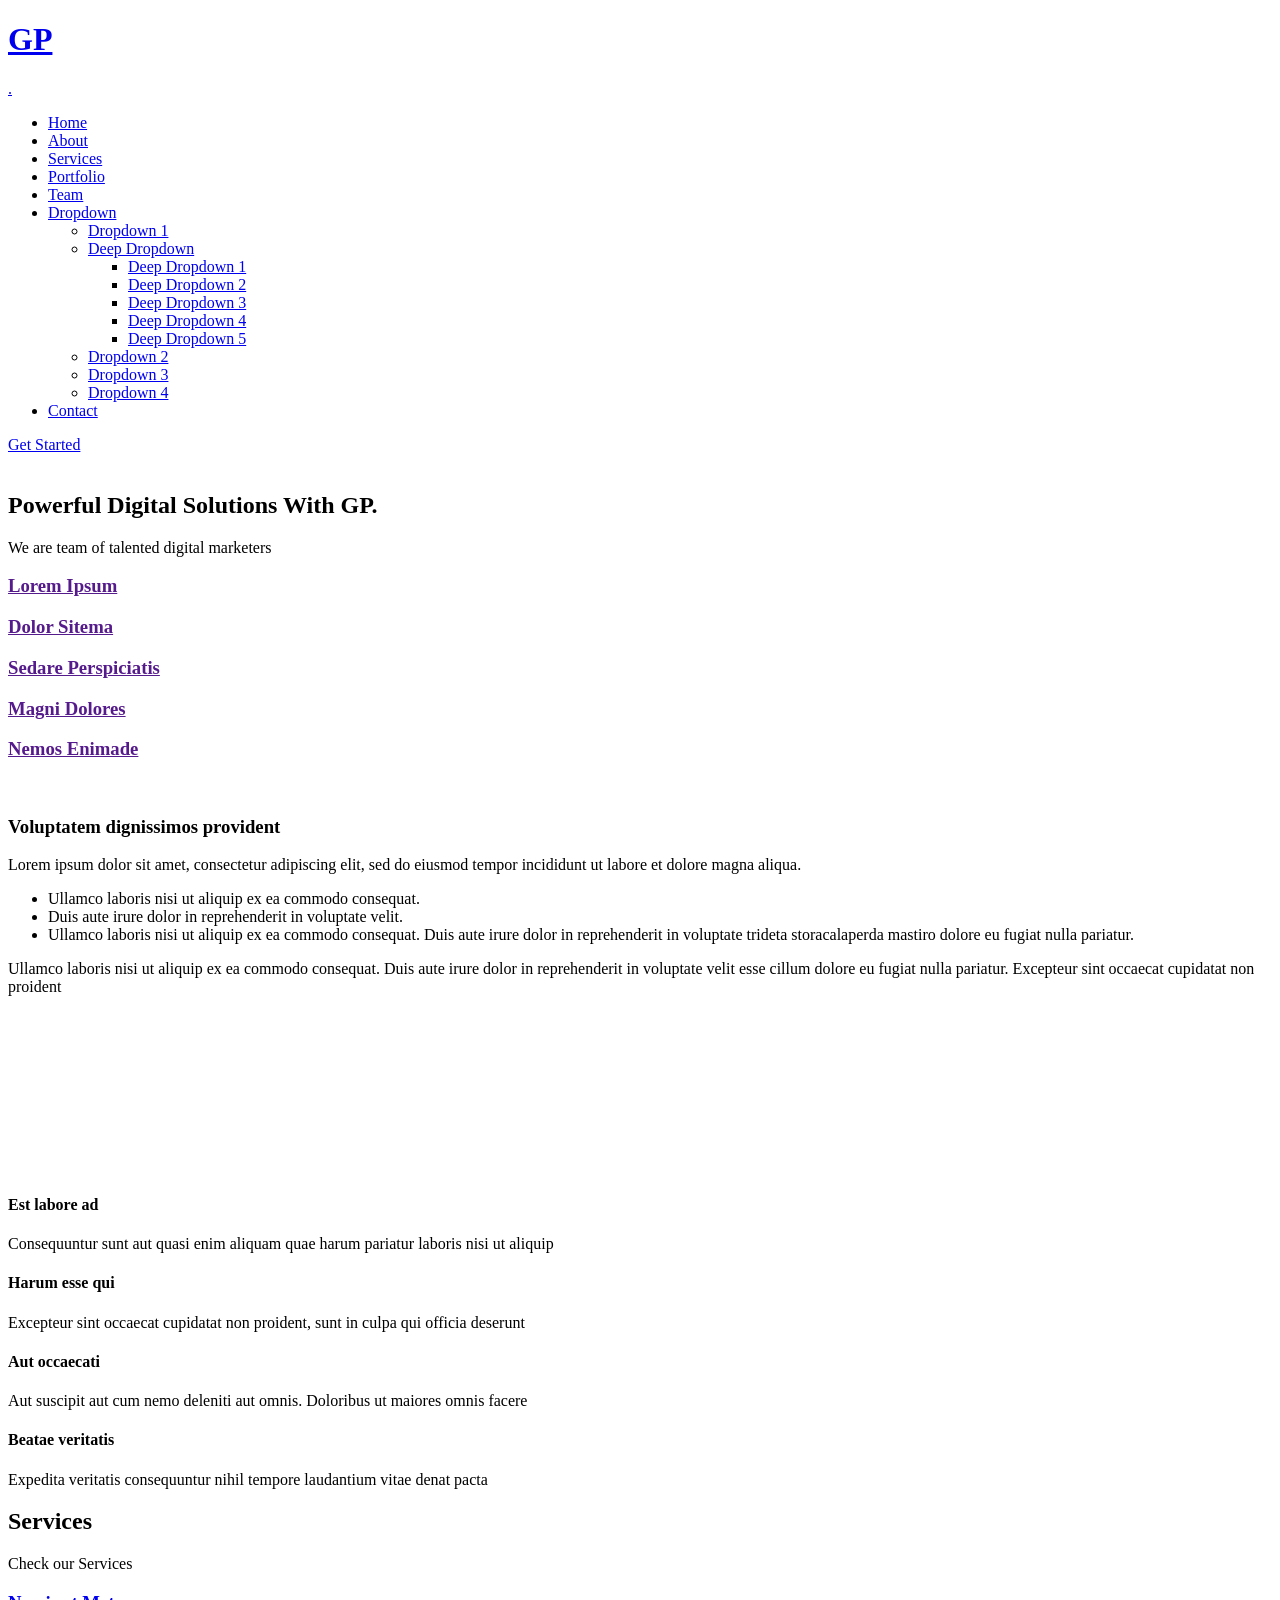
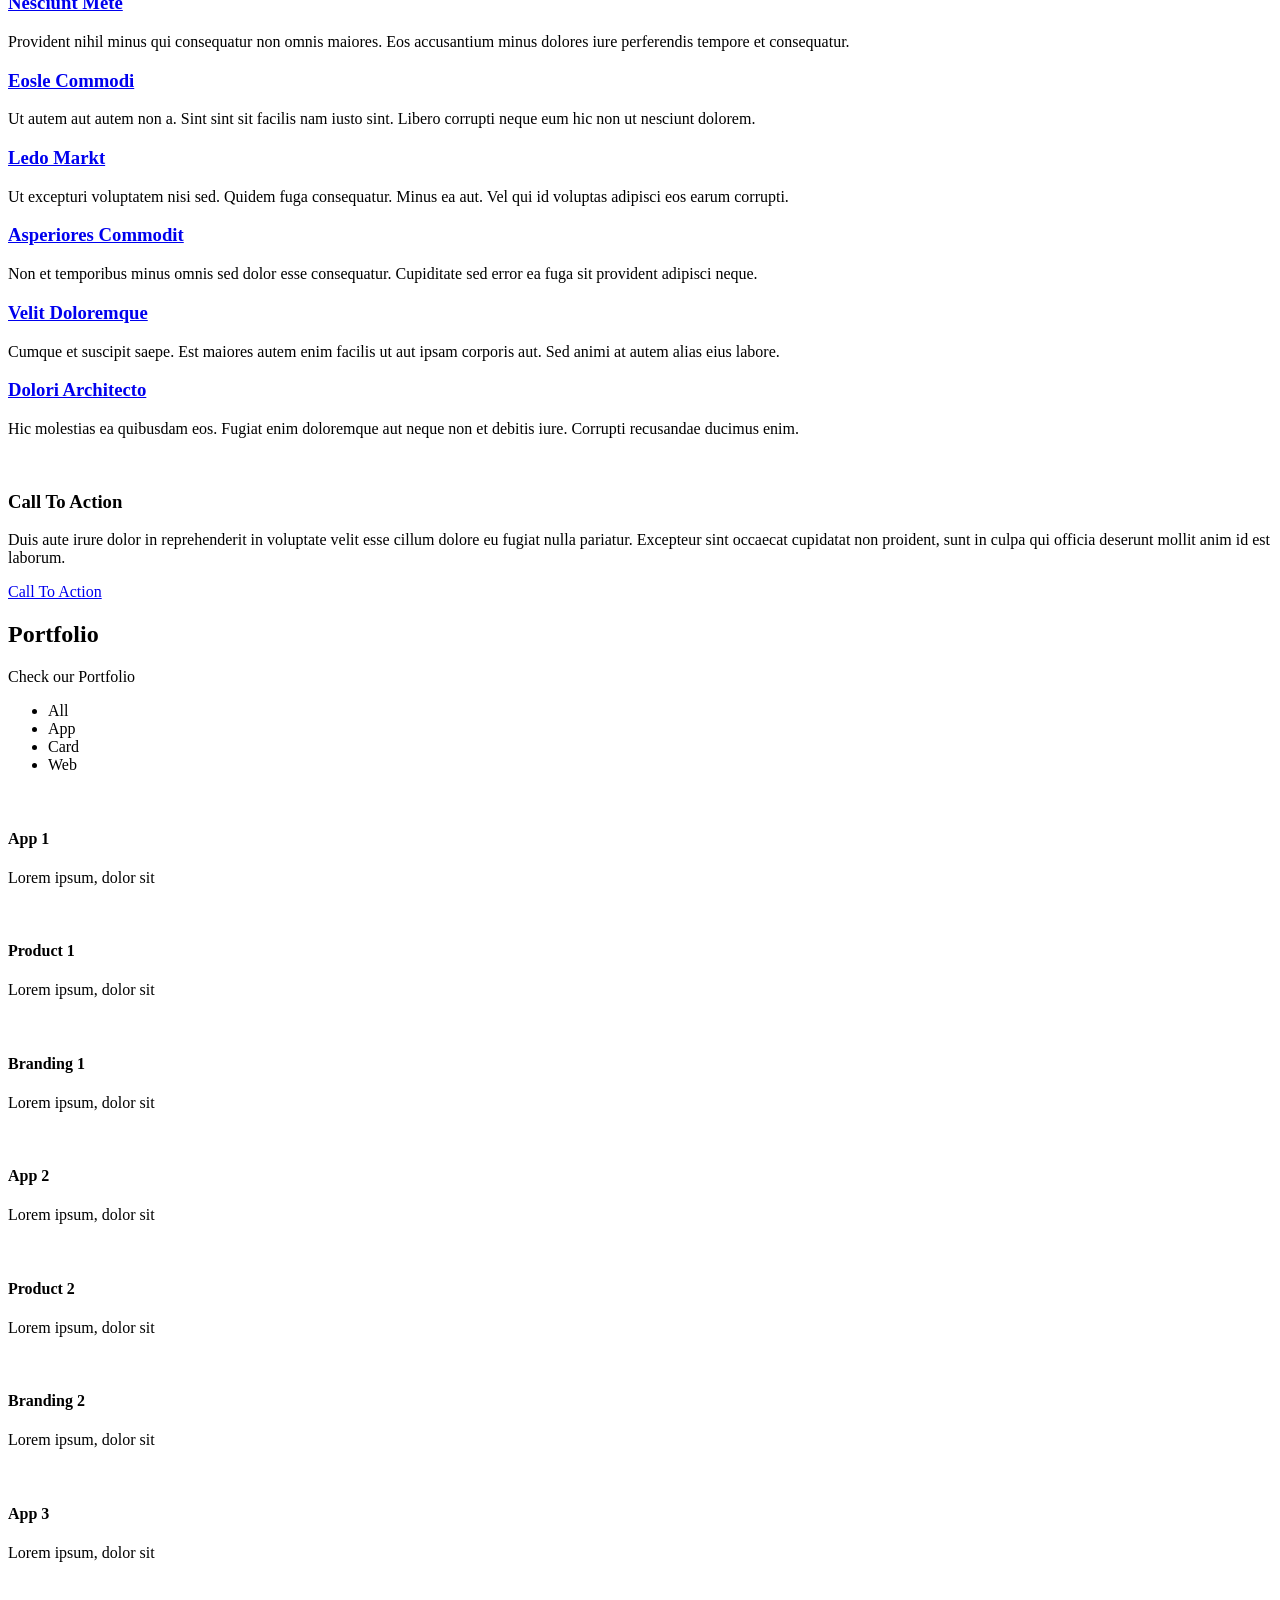
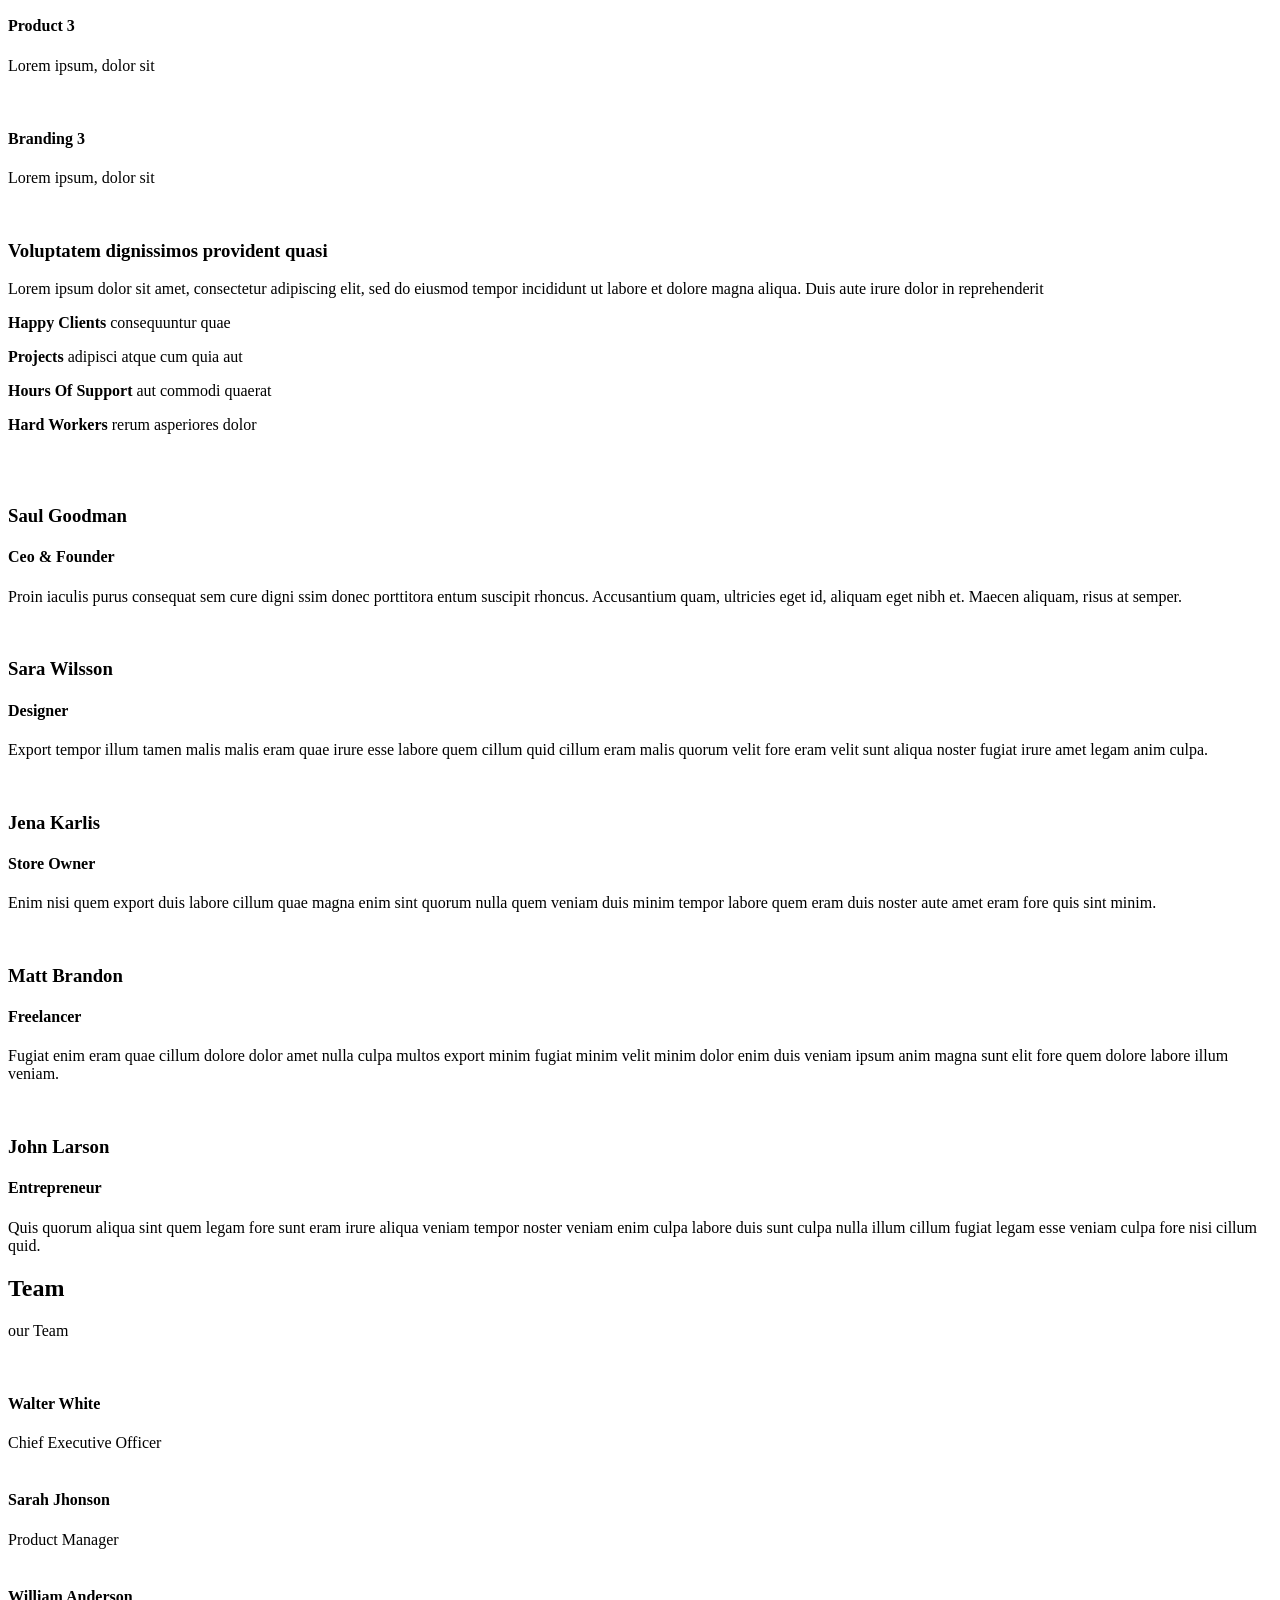
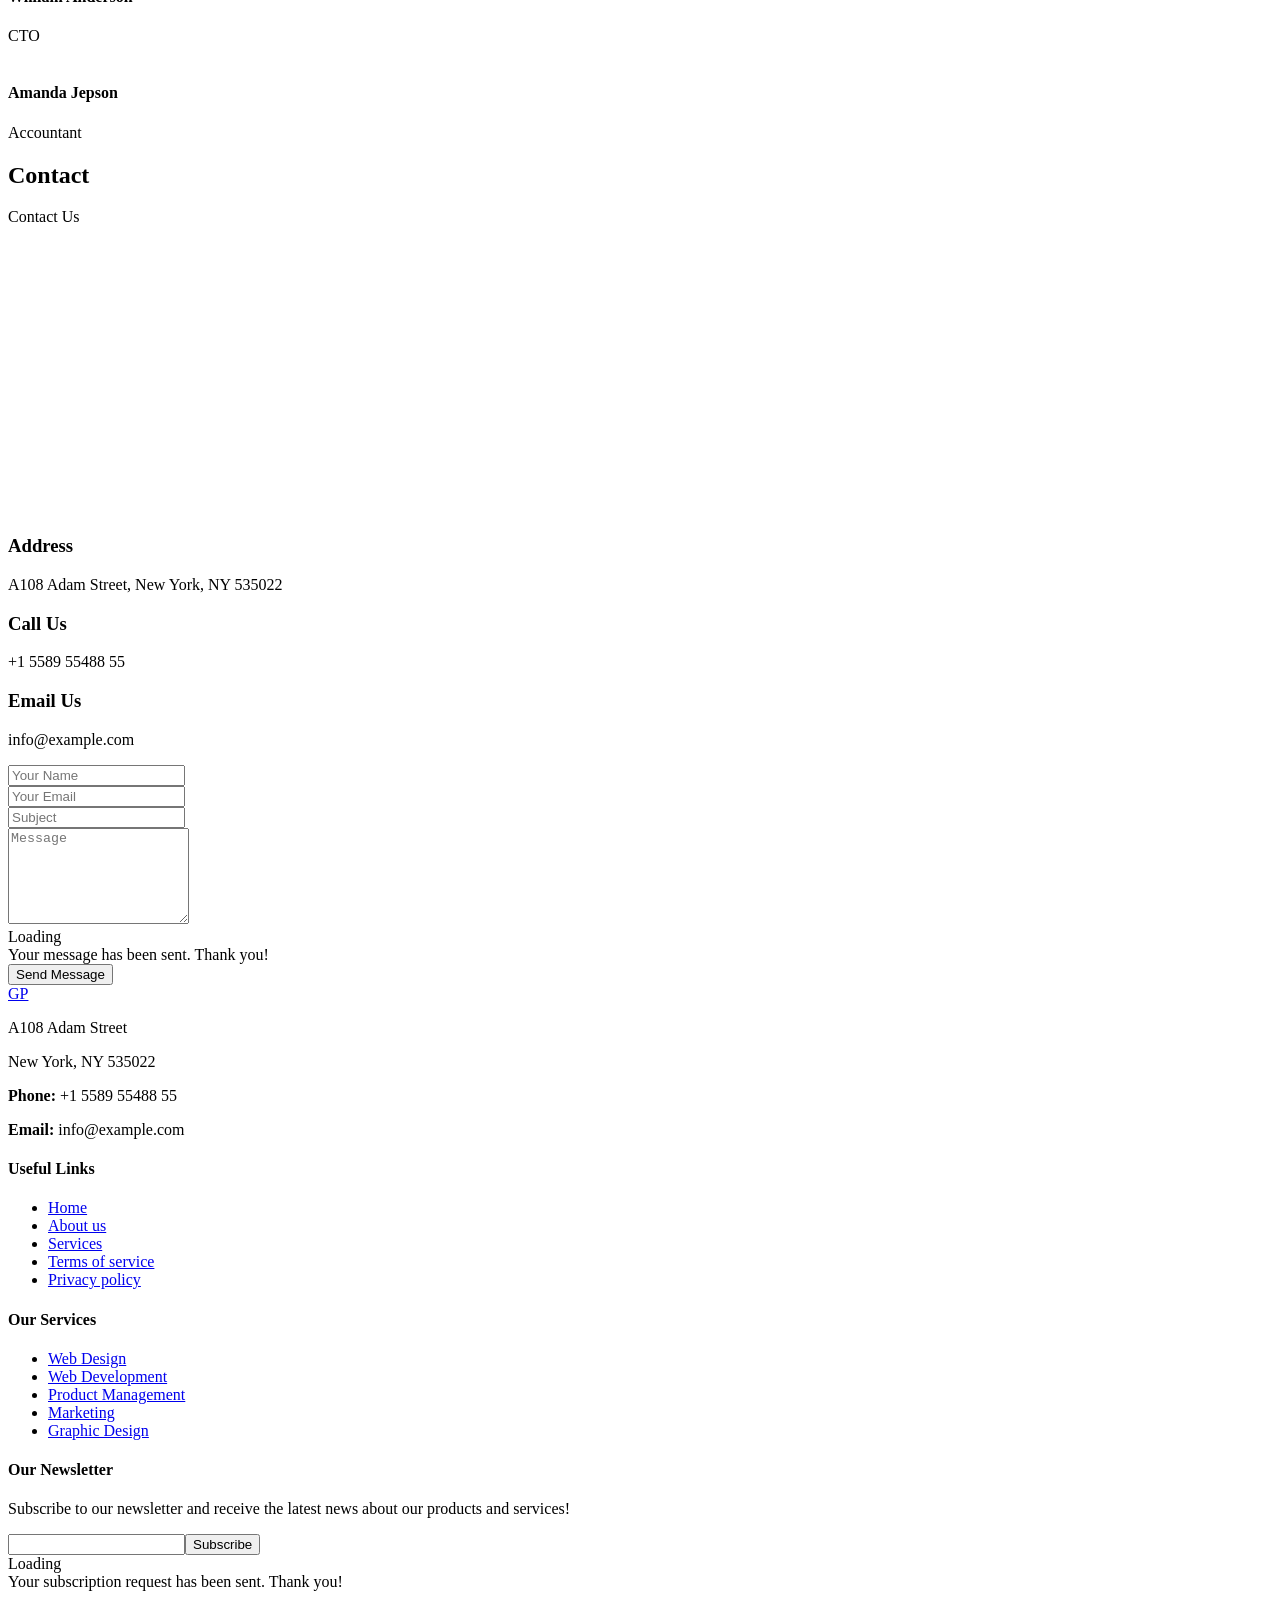
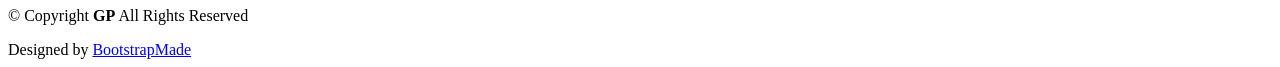
==== index.html @ 45db6f11 "Adding initial files" ====
<!DOCTYPE html>
<html lang="en">

<head>
  <meta charset="utf-8">
  <meta content="width=device-width, initial-scale=1.0" name="viewport">
  <title>Index - Gp Bootstrap Template</title>
  <meta name="description" content="">
  <meta name="keywords" content="">

  <!-- Favicons -->
  <link href="assets/img/favicon.png" rel="icon">
  <link href="assets/img/apple-touch-icon.png" rel="apple-touch-icon">

  <!-- Fonts -->
  <link href="https://fonts.googleapis.com" rel="preconnect">
  <link href="https://fonts.gstatic.com" rel="preconnect" crossorigin>
  <link href="https://fonts.googleapis.com/css2?family=Roboto:ital,wght@0,100;0,300;0,400;0,500;0,700;0,900;1,100;1,300;1,400;1,500;1,700;1,900&family=Poppins:ital,wght@0,100;0,200;0,300;0,400;0,500;0,600;0,700;0,800;0,900;1,100;1,200;1,300;1,400;1,500;1,600;1,700;1,800;1,900&family=Raleway:ital,wght@0,100;0,200;0,300;0,400;0,500;0,600;0,700;0,800;0,900;1,100;1,200;1,300;1,400;1,500;1,600;1,700;1,800;1,900&display=swap" rel="stylesheet">

  <!-- Vendor CSS Files -->
  <link href="assets/vendor/bootstrap/css/bootstrap.min.css" rel="stylesheet">
  <link href="assets/vendor/bootstrap-icons/bootstrap-icons.css" rel="stylesheet">
  <link href="assets/vendor/aos/aos.css" rel="stylesheet">
  <link href="assets/vendor/swiper/swiper-bundle.min.css" rel="stylesheet">
  <link href="assets/vendor/glightbox/css/glightbox.min.css" rel="stylesheet">

  <!-- Main CSS File -->
  <link href="assets/css/main.css" rel="stylesheet">


</head>

<body class="index-page">

  <header id="header" class="header d-flex align-items-center fixed-top">
    <div class="container-fluid container-xl position-relative d-flex align-items-center justify-content-between">

      <a href="index.html" class="logo d-flex align-items-center me-auto me-lg-0">
        <!-- Uncomment the line below if you also wish to use an image logo -->
        <!-- <img src="assets/img/logo.png" alt=""> -->
        <h1 class="sitename">GP</h1>
        <span>.</span>
      </a>

      <nav id="navmenu" class="navmenu">
        <ul>
          <li><a href="#hero" class="active">Home<br></a></li>
          <li><a href="#about">About</a></li>
          <li><a href="#services">Services</a></li>
          <li><a href="#portfolio">Portfolio</a></li>
          <li><a href="#team">Team</a></li>
          <li class="dropdown"><a href="#"><span>Dropdown</span> <i class="bi bi-chevron-down toggle-dropdown"></i></a>
            <ul>
              <li><a href="#">Dropdown 1</a></li>
              <li class="dropdown"><a href="#"><span>Deep Dropdown</span> <i class="bi bi-chevron-down toggle-dropdown"></i></a>
                <ul>
                  <li><a href="#">Deep Dropdown 1</a></li>
                  <li><a href="#">Deep Dropdown 2</a></li>
                  <li><a href="#">Deep Dropdown 3</a></li>
                  <li><a href="#">Deep Dropdown 4</a></li>
                  <li><a href="#">Deep Dropdown 5</a></li>
                </ul>
              </li>
              <li><a href="#">Dropdown 2</a></li>
              <li><a href="#">Dropdown 3</a></li>
              <li><a href="#">Dropdown 4</a></li>
            </ul>
          </li>
          <li><a href="#contact">Contact</a></li>
        </ul>
        <i class="mobile-nav-toggle d-xl-none bi bi-list"></i>
      </nav>

      <a class="btn-getstarted" href="index.html#about">Get Started</a>

    </div>
  </header>

  <main class="main">

    <!-- Hero Section -->
    <section id="hero" class="hero section dark-background">

      <img src="assets/img/hero-bg.jpg" alt="" data-aos="fade-in">

      <div class="container">

        <div class="row justify-content-center text-center" data-aos="fade-up" data-aos-delay="100">
          <div class="col-xl-6 col-lg-8">
            <h2>Powerful Digital Solutions With GP<span>.</span></h2>
            <p>We are team of talented digital marketers</p>
          </div>
        </div>

        <div class="row gy-4 mt-5 justify-content-center" data-aos="fade-up" data-aos-delay="200">
          <div class="col-xl-2 col-md-4" data-aos="fade-up" data-aos-delay="300">
            <div class="icon-box">
              <i class="bi bi-binoculars"></i>
              <h3><a href="">Lorem Ipsum</a></h3>
            </div>
          </div>
          <div class="col-xl-2 col-md-4" data-aos="fade-up" data-aos-delay="400">
            <div class="icon-box">
              <i class="bi bi-bullseye"></i>
              <h3><a href="">Dolor Sitema</a></h3>
            </div>
          </div>
          <div class="col-xl-2 col-md-4" data-aos="fade-up" data-aos-delay="500">
            <div class="icon-box">
              <i class="bi bi-fullscreen-exit"></i>
              <h3><a href="">Sedare Perspiciatis</a></h3>
            </div>
          </div>
          <div class="col-xl-2 col-md-4" data-aos="fade-up" data-aos-delay="600">
            <div class="icon-box">
              <i class="bi bi-card-list"></i>
              <h3><a href="">Magni Dolores</a></h3>
            </div>
          </div>
          <div class="col-xl-2 col-md-4" data-aos="fade-up" data-aos-delay="700">
            <div class="icon-box">
              <i class="bi bi-gem"></i>
              <h3><a href="">Nemos Enimade</a></h3>
            </div>
          </div>
        </div>

      </div>

    </section><!-- /Hero Section -->

    <!-- About Section -->
    <section id="about" class="about section">

      <div class="container" data-aos="fade-up" data-aos-delay="100">

        <div class="row gy-4">
          <div class="col-lg-6 order-1 order-lg-2">
            <img src="assets/img/about.jpg" class="img-fluid" alt="">
          </div>
          <div class="col-lg-6 order-2 order-lg-1 content">
            <h3>Voluptatem dignissimos provident</h3>
            <p class="fst-italic">
              Lorem ipsum dolor sit amet, consectetur adipiscing elit, sed do eiusmod tempor incididunt ut labore et dolore
              magna aliqua.
            </p>
            <ul>
              <li><i class="bi bi-check2-all"></i> <span>Ullamco laboris nisi ut aliquip ex ea commodo consequat.</span></li>
              <li><i class="bi bi-check2-all"></i> <span>Duis aute irure dolor in reprehenderit in voluptate velit.</span></li>
              <li><i class="bi bi-check2-all"></i> <span>Ullamco laboris nisi ut aliquip ex ea commodo consequat. Duis aute irure dolor in reprehenderit in voluptate trideta storacalaperda mastiro dolore eu fugiat nulla pariatur.</span></li>
            </ul>
            <p>
              Ullamco laboris nisi ut aliquip ex ea commodo consequat. Duis aute irure dolor in reprehenderit in voluptate
              velit esse cillum dolore eu fugiat nulla pariatur. Excepteur sint occaecat cupidatat non proident
            </p>
          </div>
        </div>

      </div>

    </section><!-- /About Section -->

    <!-- Clients Section -->
    <section id="clients" class="clients section">

      <div class="container" data-aos="fade-up" data-aos-delay="100">

        <div class="swiper init-swiper">
          <script type="application/json" class="swiper-config">
            {
              "loop": true,
              "speed": 600,
              "autoplay": {
                "delay": 5000
              },
              "slidesPerView": "auto",
              "pagination": {
                "el": ".swiper-pagination",
                "type": "bullets",
                "clickable": true
              },
              "breakpoints": {
                "320": {
                  "slidesPerView": 2,
                  "spaceBetween": 40
                },
                "480": {
                  "slidesPerView": 3,
                  "spaceBetween": 60
                },
                "640": {
                  "slidesPerView": 4,
                  "spaceBetween": 80
                },
                "992": {
                  "slidesPerView": 6,
                  "spaceBetween": 120
                }
              }
            }
          </script>
          <div class="swiper-wrapper align-items-center">
            <div class="swiper-slide"><img src="assets/img/clients/client-1.png" class="img-fluid" alt=""></div>
            <div class="swiper-slide"><img src="assets/img/clients/client-2.png" class="img-fluid" alt=""></div>
            <div class="swiper-slide"><img src="assets/img/clients/client-3.png" class="img-fluid" alt=""></div>
            <div class="swiper-slide"><img src="assets/img/clients/client-4.png" class="img-fluid" alt=""></div>
            <div class="swiper-slide"><img src="assets/img/clients/client-5.png" class="img-fluid" alt=""></div>
            <div class="swiper-slide"><img src="assets/img/clients/client-6.png" class="img-fluid" alt=""></div>
            <div class="swiper-slide"><img src="assets/img/clients/client-7.png" class="img-fluid" alt=""></div>
            <div class="swiper-slide"><img src="assets/img/clients/client-8.png" class="img-fluid" alt=""></div>
          </div>
          <div class="swiper-pagination"></div>
        </div>

      </div>

    </section><!-- /Clients Section -->

    <!-- Features Section -->
    <section id="features" class="features section">

      <div class="container">

        <div class="row gy-4">
          <div class="features-image col-lg-6" data-aos="fade-up" data-aos-delay="100"><img src="assets/img/features-bg.jpg" alt=""></div>
          <div class="col-lg-6">

            <div class="features-item d-flex ps-0 ps-lg-3 pt-4 pt-lg-0" data-aos="fade-up" data-aos-delay="200">
              <i class="bi bi-archive flex-shrink-0"></i>
              <div>
                <h4>Est labore ad</h4>
                <p>Consequuntur sunt aut quasi enim aliquam quae harum pariatur laboris nisi ut aliquip</p>
              </div>
            </div><!-- End Features Item-->

            <div class="features-item d-flex mt-5 ps-0 ps-lg-3" data-aos="fade-up" data-aos-delay="300">
              <i class="bi bi-basket flex-shrink-0"></i>
              <div>
                <h4>Harum esse qui</h4>
                <p>Excepteur sint occaecat cupidatat non proident, sunt in culpa qui officia deserunt</p>
              </div>
            </div><!-- End Features Item-->

            <div class="features-item d-flex mt-5 ps-0 ps-lg-3" data-aos="fade-up" data-aos-delay="400">
              <i class="bi bi-broadcast flex-shrink-0"></i>
              <div>
                <h4>Aut occaecati</h4>
                <p>Aut suscipit aut cum nemo deleniti aut omnis. Doloribus ut maiores omnis facere</p>
              </div>
            </div><!-- End Features Item-->

            <div class="features-item d-flex mt-5 ps-0 ps-lg-3" data-aos="fade-up" data-aos-delay="500">
              <i class="bi bi-camera-reels flex-shrink-0"></i>
              <div>
                <h4>Beatae veritatis</h4>
                <p>Expedita veritatis consequuntur nihil tempore laudantium vitae denat pacta</p>
              </div>
            </div><!-- End Features Item-->

          </div>
        </div>

      </div>

    </section><!-- /Features Section -->

    <!-- Services Section -->
    <section id="services" class="services section">

      <!-- Section Title -->
      <div class="container section-title" data-aos="fade-up">
        <h2>Services</h2>
        <p>Check our Services</p>
      </div><!-- End Section Title -->

      <div class="container">

        <div class="row gy-4">

          <div class="col-lg-4 col-md-6" data-aos="fade-up" data-aos-delay="100">
            <div class="service-item position-relative">
              <div class="icon">
                <i class="bi bi-activity"></i>
              </div>
              <a href="service-details.html" class="stretched-link">
                <h3>Nesciunt Mete</h3>
              </a>
              <p>Provident nihil minus qui consequatur non omnis maiores. Eos accusantium minus dolores iure perferendis tempore et consequatur.</p>
            </div>
          </div><!-- End Service Item -->

          <div class="col-lg-4 col-md-6" data-aos="fade-up" data-aos-delay="200">
            <div class="service-item position-relative">
              <div class="icon">
                <i class="bi bi-broadcast"></i>
              </div>
              <a href="service-details.html" class="stretched-link">
                <h3>Eosle Commodi</h3>
              </a>
              <p>Ut autem aut autem non a. Sint sint sit facilis nam iusto sint. Libero corrupti neque eum hic non ut nesciunt dolorem.</p>
            </div>
          </div><!-- End Service Item -->

          <div class="col-lg-4 col-md-6" data-aos="fade-up" data-aos-delay="300">
            <div class="service-item position-relative">
              <div class="icon">
                <i class="bi bi-easel"></i>
              </div>
              <a href="service-details.html" class="stretched-link">
                <h3>Ledo Markt</h3>
              </a>
              <p>Ut excepturi voluptatem nisi sed. Quidem fuga consequatur. Minus ea aut. Vel qui id voluptas adipisci eos earum corrupti.</p>
            </div>
          </div><!-- End Service Item -->

          <div class="col-lg-4 col-md-6" data-aos="fade-up" data-aos-delay="400">
            <div class="service-item position-relative">
              <div class="icon">
                <i class="bi bi-bounding-box-circles"></i>
              </div>
              <a href="service-details.html" class="stretched-link">
                <h3>Asperiores Commodit</h3>
              </a>
              <p>Non et temporibus minus omnis sed dolor esse consequatur. Cupiditate sed error ea fuga sit provident adipisci neque.</p>
              <a href="service-details.html" class="stretched-link"></a>
            </div>
          </div><!-- End Service Item -->

          <div class="col-lg-4 col-md-6" data-aos="fade-up" data-aos-delay="500">
            <div class="service-item position-relative">
              <div class="icon">
                <i class="bi bi-calendar4-week"></i>
              </div>
              <a href="service-details.html" class="stretched-link">
                <h3>Velit Doloremque</h3>
              </a>
              <p>Cumque et suscipit saepe. Est maiores autem enim facilis ut aut ipsam corporis aut. Sed animi at autem alias eius labore.</p>
              <a href="service-details.html" class="stretched-link"></a>
            </div>
          </div><!-- End Service Item -->

          <div class="col-lg-4 col-md-6" data-aos="fade-up" data-aos-delay="600">
            <div class="service-item position-relative">
              <div class="icon">
                <i class="bi bi-chat-square-text"></i>
              </div>
              <a href="service-details.html" class="stretched-link">
                <h3>Dolori Architecto</h3>
              </a>
              <p>Hic molestias ea quibusdam eos. Fugiat enim doloremque aut neque non et debitis iure. Corrupti recusandae ducimus enim.</p>
              <a href="service-details.html" class="stretched-link"></a>
            </div>
          </div><!-- End Service Item -->

        </div>

      </div>

    </section><!-- /Services Section -->

    <!-- Call To Action Section -->
    <section id="call-to-action" class="call-to-action section dark-background">

      <img src="assets/img/cta-bg.jpg" alt="">

      <div class="container">
        <div class="row justify-content-center" data-aos="zoom-in" data-aos-delay="100">
          <div class="col-xl-10">
            <div class="text-center">
              <h3>Call To Action</h3>
              <p>Duis aute irure dolor in reprehenderit in voluptate velit esse cillum dolore eu fugiat nulla pariatur. Excepteur sint occaecat cupidatat non proident, sunt in culpa qui officia deserunt mollit anim id est laborum.</p>
              <a class="cta-btn" href="#">Call To Action</a>
            </div>
          </div>
        </div>
      </div>

    </section><!-- /Call To Action Section -->

    <!-- Portfolio Section -->
    <section id="portfolio" class="portfolio section">

      <!-- Section Title -->
      <div class="container section-title" data-aos="fade-up">
        <h2>Portfolio</h2>
        <p>Check our Portfolio</p>
      </div><!-- End Section Title -->

      <div class="container">

        <div class="isotope-layout" data-default-filter="*" data-layout="masonry" data-sort="original-order">

          <ul class="portfolio-filters isotope-filters" data-aos="fade-up" data-aos-delay="100">
            <li data-filter="*" class="filter-active">All</li>
            <li data-filter=".filter-app">App</li>
            <li data-filter=".filter-product">Card</li>
            <li data-filter=".filter-branding">Web</li>
          </ul><!-- End Portfolio Filters -->

          <div class="row gy-4 isotope-container" data-aos="fade-up" data-aos-delay="200">

            <div class="col-lg-4 col-md-6 portfolio-item isotope-item filter-app">
              <img src="assets/img/masonry-portfolio/masonry-portfolio-1.jpg" class="img-fluid" alt="">
              <div class="portfolio-info">
                <h4>App 1</h4>
                <p>Lorem ipsum, dolor sit</p>
                <a href="assets/img/masonry-portfolio/masonry-portfolio-1.jpg" title="App 1" data-gallery="portfolio-gallery-app" class="glightbox preview-link"><i class="bi bi-zoom-in"></i></a>
                <a href="portfolio-details.html" title="More Details" class="details-link"><i class="bi bi-link-45deg"></i></a>
              </div>
            </div><!-- End Portfolio Item -->

            <div class="col-lg-4 col-md-6 portfolio-item isotope-item filter-product">
              <img src="assets/img/masonry-portfolio/masonry-portfolio-2.jpg" class="img-fluid" alt="">
              <div class="portfolio-info">
                <h4>Product 1</h4>
                <p>Lorem ipsum, dolor sit</p>
                <a href="assets/img/masonry-portfolio/masonry-portfolio-2.jpg" title="Product 1" data-gallery="portfolio-gallery-product" class="glightbox preview-link"><i class="bi bi-zoom-in"></i></a>
                <a href="portfolio-details.html" title="More Details" class="details-link"><i class="bi bi-link-45deg"></i></a>
              </div>
            </div><!-- End Portfolio Item -->

            <div class="col-lg-4 col-md-6 portfolio-item isotope-item filter-branding">
              <img src="assets/img/masonry-portfolio/masonry-portfolio-3.jpg" class="img-fluid" alt="">
              <div class="portfolio-info">
                <h4>Branding 1</h4>
                <p>Lorem ipsum, dolor sit</p>
                <a href="assets/img/masonry-portfolio/masonry-portfolio-3.jpg" title="Branding 1" data-gallery="portfolio-gallery-branding" class="glightbox preview-link"><i class="bi bi-zoom-in"></i></a>
                <a href="portfolio-details.html" title="More Details" class="details-link"><i class="bi bi-link-45deg"></i></a>
              </div>
            </div><!-- End Portfolio Item -->

            <div class="col-lg-4 col-md-6 portfolio-item isotope-item filter-app">
              <img src="assets/img/masonry-portfolio/masonry-portfolio-4.jpg" class="img-fluid" alt="">
              <div class="portfolio-info">
                <h4>App 2</h4>
                <p>Lorem ipsum, dolor sit</p>
                <a href="assets/img/masonry-portfolio/masonry-portfolio-4.jpg" title="App 2" data-gallery="portfolio-gallery-app" class="glightbox preview-link"><i class="bi bi-zoom-in"></i></a>
                <a href="portfolio-details.html" title="More Details" class="details-link"><i class="bi bi-link-45deg"></i></a>
              </div>
            </div><!-- End Portfolio Item -->

            <div class="col-lg-4 col-md-6 portfolio-item isotope-item filter-product">
              <img src="assets/img/masonry-portfolio/masonry-portfolio-5.jpg" class="img-fluid" alt="">
              <div class="portfolio-info">
                <h4>Product 2</h4>
                <p>Lorem ipsum, dolor sit</p>
                <a href="assets/img/masonry-portfolio/masonry-portfolio-5.jpg" title="Product 2" data-gallery="portfolio-gallery-product" class="glightbox preview-link"><i class="bi bi-zoom-in"></i></a>
                <a href="portfolio-details.html" title="More Details" class="details-link"><i class="bi bi-link-45deg"></i></a>
              </div>
            </div><!-- End Portfolio Item -->

            <div class="col-lg-4 col-md-6 portfolio-item isotope-item filter-branding">
              <img src="assets/img/masonry-portfolio/masonry-portfolio-6.jpg" class="img-fluid" alt="">
              <div class="portfolio-info">
                <h4>Branding 2</h4>
                <p>Lorem ipsum, dolor sit</p>
                <a href="assets/img/masonry-portfolio/masonry-portfolio-6.jpg" title="Branding 2" data-gallery="portfolio-gallery-branding" class="glightbox preview-link"><i class="bi bi-zoom-in"></i></a>
                <a href="portfolio-details.html" title="More Details" class="details-link"><i class="bi bi-link-45deg"></i></a>
              </div>
            </div><!-- End Portfolio Item -->

            <div class="col-lg-4 col-md-6 portfolio-item isotope-item filter-app">
              <img src="assets/img/masonry-portfolio/masonry-portfolio-7.jpg" class="img-fluid" alt="">
              <div class="portfolio-info">
                <h4>App 3</h4>
                <p>Lorem ipsum, dolor sit</p>
                <a href="assets/img/masonry-portfolio/masonry-portfolio-7.jpg" title="App 3" data-gallery="portfolio-gallery-app" class="glightbox preview-link"><i class="bi bi-zoom-in"></i></a>
                <a href="portfolio-details.html" title="More Details" class="details-link"><i class="bi bi-link-45deg"></i></a>
              </div>
            </div><!-- End Portfolio Item -->

            <div class="col-lg-4 col-md-6 portfolio-item isotope-item filter-product">
              <img src="assets/img/masonry-portfolio/masonry-portfolio-8.jpg" class="img-fluid" alt="">
              <div class="portfolio-info">
                <h4>Product 3</h4>
                <p>Lorem ipsum, dolor sit</p>
                <a href="assets/img/masonry-portfolio/masonry-portfolio-8.jpg" title="Product 3" data-gallery="portfolio-gallery-product" class="glightbox preview-link"><i class="bi bi-zoom-in"></i></a>
                <a href="portfolio-details.html" title="More Details" class="details-link"><i class="bi bi-link-45deg"></i></a>
              </div>
            </div><!-- End Portfolio Item -->

            <div class="col-lg-4 col-md-6 portfolio-item isotope-item filter-branding">
              <img src="assets/img/masonry-portfolio/masonry-portfolio-9.jpg" class="img-fluid" alt="">
              <div class="portfolio-info">
                <h4>Branding 3</h4>
                <p>Lorem ipsum, dolor sit</p>
                <a href="assets/img/masonry-portfolio/masonry-portfolio-9.jpg" title="Branding 2" data-gallery="portfolio-gallery-branding" class="glightbox preview-link"><i class="bi bi-zoom-in"></i></a>
                <a href="portfolio-details.html" title="More Details" class="details-link"><i class="bi bi-link-45deg"></i></a>
              </div>
            </div><!-- End Portfolio Item -->

          </div><!-- End Portfolio Container -->

        </div>

      </div>

    </section><!-- /Portfolio Section -->

    <!-- Stats Section -->
    <section id="stats" class="stats section">

      <div class="container" data-aos="fade-up" data-aos-delay="100">

        <div class="row gy-4 align-items-center justify-content-between">

          <div class="col-lg-5">
            <img src="assets/img/stats-img.jpg" alt="" class="img-fluid">
          </div>

          <div class="col-lg-6">

            <h3 class="fw-bold fs-2 mb-3">Voluptatem dignissimos provident quasi</h3>
            <p>
              Lorem ipsum dolor sit amet, consectetur adipiscing elit, sed do eiusmod tempor incididunt ut labore et dolore magna aliqua. Duis aute irure dolor in reprehenderit
            </p>

            <div class="row gy-4">

              <div class="col-lg-6">
                <div class="stats-item d-flex">
                  <i class="bi bi-emoji-smile flex-shrink-0"></i>
                  <div>
                    <span data-purecounter-start="0" data-purecounter-end="232" data-purecounter-duration="1" class="purecounter"></span>
                    <p><strong>Happy Clients</strong> <span>consequuntur quae</span></p>
                  </div>
                </div>
              </div><!-- End Stats Item -->

              <div class="col-lg-6">
                <div class="stats-item d-flex">
                  <i class="bi bi-journal-richtext flex-shrink-0"></i>
                  <div>
                    <span data-purecounter-start="0" data-purecounter-end="521" data-purecounter-duration="1" class="purecounter"></span>
                    <p><strong>Projects</strong> <span>adipisci atque cum quia aut</span></p>
                  </div>
                </div>
              </div><!-- End Stats Item -->

              <div class="col-lg-6">
                <div class="stats-item d-flex">
                  <i class="bi bi-headset flex-shrink-0"></i>
                  <div>
                    <span data-purecounter-start="0" data-purecounter-end="1453" data-purecounter-duration="1" class="purecounter"></span>
                    <p><strong>Hours Of Support</strong> <span>aut commodi quaerat</span></p>
                  </div>
                </div>
              </div><!-- End Stats Item -->

              <div class="col-lg-6">
                <div class="stats-item d-flex">
                  <i class="bi bi-people flex-shrink-0"></i>
                  <div>
                    <span data-purecounter-start="0" data-purecounter-end="32" data-purecounter-duration="1" class="purecounter"></span>
                    <p><strong>Hard Workers</strong> <span>rerum asperiores dolor</span></p>
                  </div>
                </div>
              </div><!-- End Stats Item -->

            </div>

          </div>

        </div>

      </div>

    </section><!-- /Stats Section -->

    <!-- Testimonials Section -->
    <section id="testimonials" class="testimonials section dark-background">

      <img src="assets/img/testimonials-bg.jpg" class="testimonials-bg" alt="">

      <div class="container" data-aos="fade-up" data-aos-delay="100">

        <div class="swiper init-swiper">
          <script type="application/json" class="swiper-config">
            {
              "loop": true,
              "speed": 600,
              "autoplay": {
                "delay": 5000
              },
              "slidesPerView": "auto",
              "pagination": {
                "el": ".swiper-pagination",
                "type": "bullets",
                "clickable": true
              }
            }
          </script>
          <div class="swiper-wrapper">

            <div class="swiper-slide">
              <div class="testimonial-item">
                <img src="assets/img/testimonials/testimonials-1.jpg" class="testimonial-img" alt="">
                <h3>Saul Goodman</h3>
                <h4>Ceo &amp; Founder</h4>
                <div class="stars">
                  <i class="bi bi-star-fill"></i><i class="bi bi-star-fill"></i><i class="bi bi-star-fill"></i><i class="bi bi-star-fill"></i><i class="bi bi-star-fill"></i>
                </div>
                <p>
                  <i class="bi bi-quote quote-icon-left"></i>
                  <span>Proin iaculis purus consequat sem cure digni ssim donec porttitora entum suscipit rhoncus. Accusantium quam, ultricies eget id, aliquam eget nibh et. Maecen aliquam, risus at semper.</span>
                  <i class="bi bi-quote quote-icon-right"></i>
                </p>
              </div>
            </div><!-- End testimonial item -->

            <div class="swiper-slide">
              <div class="testimonial-item">
                <img src="assets/img/testimonials/testimonials-2.jpg" class="testimonial-img" alt="">
                <h3>Sara Wilsson</h3>
                <h4>Designer</h4>
                <div class="stars">
                  <i class="bi bi-star-fill"></i><i class="bi bi-star-fill"></i><i class="bi bi-star-fill"></i><i class="bi bi-star-fill"></i><i class="bi bi-star-fill"></i>
                </div>
                <p>
                  <i class="bi bi-quote quote-icon-left"></i>
                  <span>Export tempor illum tamen malis malis eram quae irure esse labore quem cillum quid cillum eram malis quorum velit fore eram velit sunt aliqua noster fugiat irure amet legam anim culpa.</span>
                  <i class="bi bi-quote quote-icon-right"></i>
                </p>
              </div>
            </div><!-- End testimonial item -->

            <div class="swiper-slide">
              <div class="testimonial-item">
                <img src="assets/img/testimonials/testimonials-3.jpg" class="testimonial-img" alt="">
                <h3>Jena Karlis</h3>
                <h4>Store Owner</h4>
                <div class="stars">
                  <i class="bi bi-star-fill"></i><i class="bi bi-star-fill"></i><i class="bi bi-star-fill"></i><i class="bi bi-star-fill"></i><i class="bi bi-star-fill"></i>
                </div>
                <p>
                  <i class="bi bi-quote quote-icon-left"></i>
                  <span>Enim nisi quem export duis labore cillum quae magna enim sint quorum nulla quem veniam duis minim tempor labore quem eram duis noster aute amet eram fore quis sint minim.</span>
                  <i class="bi bi-quote quote-icon-right"></i>
                </p>
              </div>
            </div><!-- End testimonial item -->

            <div class="swiper-slide">
              <div class="testimonial-item">
                <img src="assets/img/testimonials/testimonials-4.jpg" class="testimonial-img" alt="">
                <h3>Matt Brandon</h3>
                <h4>Freelancer</h4>
                <div class="stars">
                  <i class="bi bi-star-fill"></i><i class="bi bi-star-fill"></i><i class="bi bi-star-fill"></i><i class="bi bi-star-fill"></i><i class="bi bi-star-fill"></i>
                </div>
                <p>
                  <i class="bi bi-quote quote-icon-left"></i>
                  <span>Fugiat enim eram quae cillum dolore dolor amet nulla culpa multos export minim fugiat minim velit minim dolor enim duis veniam ipsum anim magna sunt elit fore quem dolore labore illum veniam.</span>
                  <i class="bi bi-quote quote-icon-right"></i>
                </p>
              </div>
            </div><!-- End testimonial item -->

            <div class="swiper-slide">
              <div class="testimonial-item">
                <img src="assets/img/testimonials/testimonials-5.jpg" class="testimonial-img" alt="">
                <h3>John Larson</h3>
                <h4>Entrepreneur</h4>
                <div class="stars">
                  <i class="bi bi-star-fill"></i><i class="bi bi-star-fill"></i><i class="bi bi-star-fill"></i><i class="bi bi-star-fill"></i><i class="bi bi-star-fill"></i>
                </div>
                <p>
                  <i class="bi bi-quote quote-icon-left"></i>
                  <span>Quis quorum aliqua sint quem legam fore sunt eram irure aliqua veniam tempor noster veniam enim culpa labore duis sunt culpa nulla illum cillum fugiat legam esse veniam culpa fore nisi cillum quid.</span>
                  <i class="bi bi-quote quote-icon-right"></i>
                </p>
              </div>
            </div><!-- End testimonial item -->

          </div>
          <div class="swiper-pagination"></div>
        </div>

      </div>

    </section><!-- /Testimonials Section -->

    <!-- Team Section -->
    <section id="team" class="team section">

      <!-- Section Title -->
      <div class="container section-title" data-aos="fade-up">
        <h2>Team</h2>
        <p>our Team</p>
      </div><!-- End Section Title -->

      <div class="container">

        <div class="row gy-4">

          <div class="col-lg-3 col-md-6 d-flex align-items-stretch" data-aos="fade-up" data-aos-delay="100">
            <div class="team-member">
              <div class="member-img">
                <img src="assets/img/team/team-1.jpg" class="img-fluid" alt="">
                <div class="social">
                  <a href=""><i class="bi bi-twitter-x"></i></a>
                  <a href=""><i class="bi bi-facebook"></i></a>
                  <a href=""><i class="bi bi-instagram"></i></a>
                  <a href=""><i class="bi bi-linkedin"></i></a>
                </div>
              </div>
              <div class="member-info">
                <h4>Walter White</h4>
                <span>Chief Executive Officer</span>
              </div>
            </div>
          </div><!-- End Team Member -->

          <div class="col-lg-3 col-md-6 d-flex align-items-stretch" data-aos="fade-up" data-aos-delay="200">
            <div class="team-member">
              <div class="member-img">
                <img src="assets/img/team/team-2.jpg" class="img-fluid" alt="">
                <div class="social">
                  <a href=""><i class="bi bi-twitter-x"></i></a>
                  <a href=""><i class="bi bi-facebook"></i></a>
                  <a href=""><i class="bi bi-instagram"></i></a>
                  <a href=""><i class="bi bi-linkedin"></i></a>
                </div>
              </div>
              <div class="member-info">
                <h4>Sarah Jhonson</h4>
                <span>Product Manager</span>
              </div>
            </div>
          </div><!-- End Team Member -->

          <div class="col-lg-3 col-md-6 d-flex align-items-stretch" data-aos="fade-up" data-aos-delay="300">
            <div class="team-member">
              <div class="member-img">
                <img src="assets/img/team/team-3.jpg" class="img-fluid" alt="">
                <div class="social">
                  <a href=""><i class="bi bi-twitter-x"></i></a>
                  <a href=""><i class="bi bi-facebook"></i></a>
                  <a href=""><i class="bi bi-instagram"></i></a>
                  <a href=""><i class="bi bi-linkedin"></i></a>
                </div>
              </div>
              <div class="member-info">
                <h4>William Anderson</h4>
                <span>CTO</span>
              </div>
            </div>
          </div><!-- End Team Member -->

          <div class="col-lg-3 col-md-6 d-flex align-items-stretch" data-aos="fade-up" data-aos-delay="400">
            <div class="team-member">
              <div class="member-img">
                <img src="assets/img/team/team-4.jpg" class="img-fluid" alt="">
                <div class="social">
                  <a href=""><i class="bi bi-twitter-x"></i></a>
                  <a href=""><i class="bi bi-facebook"></i></a>
                  <a href=""><i class="bi bi-instagram"></i></a>
                  <a href=""><i class="bi bi-linkedin"></i></a>
                </div>
              </div>
              <div class="member-info">
                <h4>Amanda Jepson</h4>
                <span>Accountant</span>
              </div>
            </div>
          </div><!-- End Team Member -->

        </div>

      </div>

    </section><!-- /Team Section -->

    <!-- Contact Section -->
    <section id="contact" class="contact section">

      <!-- Section Title -->
      <div class="container section-title" data-aos="fade-up">
        <h2>Contact</h2>
        <p>Contact Us</p>
      </div><!-- End Section Title -->

      <div class="container" data-aos="fade-up" data-aos-delay="100">

        <div class="mb-4" data-aos="fade-up" data-aos-delay="200">
          <iframe style="border:0; width: 100%; height: 270px;" src="https://www.google.com/maps/embed?pb=!1m14!1m8!1m3!1d48389.78314118045!2d-74.006138!3d40.710059!3m2!1i1024!2i768!4f13.1!3m3!1m2!1s0x89c25a22a3bda30d%3A0xb89d1fe6bc499443!2sDowntown%20Conference%20Center!5e0!3m2!1sen!2sus!4v1676961268712!5m2!1sen!2sus" frameborder="0" allowfullscreen="" loading="lazy" referrerpolicy="no-referrer-when-downgrade"></iframe>
        </div><!-- End Google Maps -->

        <div class="row gy-4">

          <div class="col-lg-4">
            <div class="info-item d-flex" data-aos="fade-up" data-aos-delay="300">
              <i class="bi bi-geo-alt flex-shrink-0"></i>
              <div>
                <h3>Address</h3>
                <p>A108 Adam Street, New York, NY 535022</p>
              </div>
            </div><!-- End Info Item -->

            <div class="info-item d-flex" data-aos="fade-up" data-aos-delay="400">
              <i class="bi bi-telephone flex-shrink-0"></i>
              <div>
                <h3>Call Us</h3>
                <p>+1 5589 55488 55</p>
              </div>
            </div><!-- End Info Item -->

            <div class="info-item d-flex" data-aos="fade-up" data-aos-delay="500">
              <i class="bi bi-envelope flex-shrink-0"></i>
              <div>
                <h3>Email Us</h3>
                <p>info@example.com</p>
              </div>
            </div><!-- End Info Item -->

          </div>

          <div class="col-lg-8">
            <form action="forms/contact.php" method="post" class="php-email-form" data-aos="fade-up" data-aos-delay="200">
              <div class="row gy-4">

                <div class="col-md-6">
                  <input type="text" name="name" class="form-control" placeholder="Your Name" required="">
                </div>

                <div class="col-md-6 ">
                  <input type="email" class="form-control" name="email" placeholder="Your Email" required="">
                </div>

                <div class="col-md-12">
                  <input type="text" class="form-control" name="subject" placeholder="Subject" required="">
                </div>

                <div class="col-md-12">
                  <textarea class="form-control" name="message" rows="6" placeholder="Message" required=""></textarea>
                </div>

                <div class="col-md-12 text-center">
                  <div class="loading">Loading</div>
                  <div class="error-message"></div>
                  <div class="sent-message">Your message has been sent. Thank you!</div>

                  <button type="submit">Send Message</button>
                </div>

              </div>
            </form>
          </div><!-- End Contact Form -->

        </div>

      </div>

    </section><!-- /Contact Section -->

  </main>

  <footer id="footer" class="footer dark-background">

    <div class="footer-top">
      <div class="container">
        <div class="row gy-4">
          <div class="col-lg-4 col-md-6 footer-about">
            <a href="index.html" class="logo d-flex align-items-center">
              <span class="sitename">GP</span>
            </a>
            <div class="footer-contact pt-3">
              <p>A108 Adam Street</p>
              <p>New York, NY 535022</p>
              <p class="mt-3"><strong>Phone:</strong> <span>+1 5589 55488 55</span></p>
              <p><strong>Email:</strong> <span>info@example.com</span></p>
            </div>
            <div class="social-links d-flex mt-4">
              <a href=""><i class="bi bi-twitter-x"></i></a>
              <a href=""><i class="bi bi-facebook"></i></a>
              <a href=""><i class="bi bi-instagram"></i></a>
              <a href=""><i class="bi bi-linkedin"></i></a>
            </div>
          </div>

          <div class="col-lg-2 col-md-3 footer-links">
            <h4>Useful Links</h4>
            <ul>
              <li><i class="bi bi-chevron-right"></i> <a href="#"> Home</a></li>
              <li><i class="bi bi-chevron-right"></i> <a href="#"> About us</a></li>
              <li><i class="bi bi-chevron-right"></i> <a href="#"> Services</a></li>
              <li><i class="bi bi-chevron-right"></i> <a href="#"> Terms of service</a></li>
              <li><i class="bi bi-chevron-right"></i> <a href="#"> Privacy policy</a></li>
            </ul>
          </div>

          <div class="col-lg-2 col-md-3 footer-links">
            <h4>Our Services</h4>
            <ul>
              <li><i class="bi bi-chevron-right"></i> <a href="#"> Web Design</a></li>
              <li><i class="bi bi-chevron-right"></i> <a href="#"> Web Development</a></li>
              <li><i class="bi bi-chevron-right"></i> <a href="#"> Product Management</a></li>
              <li><i class="bi bi-chevron-right"></i> <a href="#"> Marketing</a></li>
              <li><i class="bi bi-chevron-right"></i> <a href="#"> Graphic Design</a></li>
            </ul>
          </div>

          <div class="col-lg-4 col-md-12 footer-newsletter">
            <h4>Our Newsletter</h4>
            <p>Subscribe to our newsletter and receive the latest news about our products and services!</p>
            <form action="forms/newsletter.php" method="post" class="php-email-form">
              <div class="newsletter-form"><input type="email" name="email"><input type="submit" value="Subscribe"></div>
              <div class="loading">Loading</div>
              <div class="error-message"></div>
              <div class="sent-message">Your subscription request has been sent. Thank you!</div>
            </form>
          </div>

        </div>
      </div>
    </div>

    <div class="copyright">
      <div class="container text-center">
        <p>© <span>Copyright</span> <strong class="px-1 sitename">GP</strong> <span>All Rights Reserved</span></p>
        <div class="credits">
          <!-- All the links in the footer should remain intact. -->
          <!-- You can delete the links only if you've purchased the pro version. -->
          <!-- Licensing information: https://bootstrapmade.com/license/ -->
          <!-- Purchase the pro version with working PHP/AJAX contact form: [buy-url] -->
          Designed by <a href="https://bootstrapmade.com/">BootstrapMade</a>
        </div>
      </div>
    </div>

  </footer>

  <!-- Scroll Top -->
  <a href="#" id="scroll-top" class="scroll-top d-flex align-items-center justify-content-center"><i class="bi bi-arrow-up-short"></i></a>

  <!-- Preloader -->
  <div id="preloader"></div>

  <!-- Vendor JS Files -->
  <script src="assets/vendor/bootstrap/js/bootstrap.bundle.min.js"></script>
  <script src="assets/vendor/php-email-form/validate.js"></script>
  <script src="assets/vendor/aos/aos.js"></script>
  <script src="assets/vendor/swiper/swiper-bundle.min.js"></script>
  <script src="assets/vendor/glightbox/js/glightbox.min.js"></script>
  <script src="assets/vendor/imagesloaded/imagesloaded.pkgd.min.js"></script>
  <script src="assets/vendor/isotope-layout/isotope.pkgd.min.js"></script>
  <script src="assets/vendor/purecounter/purecounter_vanilla.js"></script>

  <!-- Main JS File -->
  <script src="assets/js/main.js"></script>

</body>

</html>
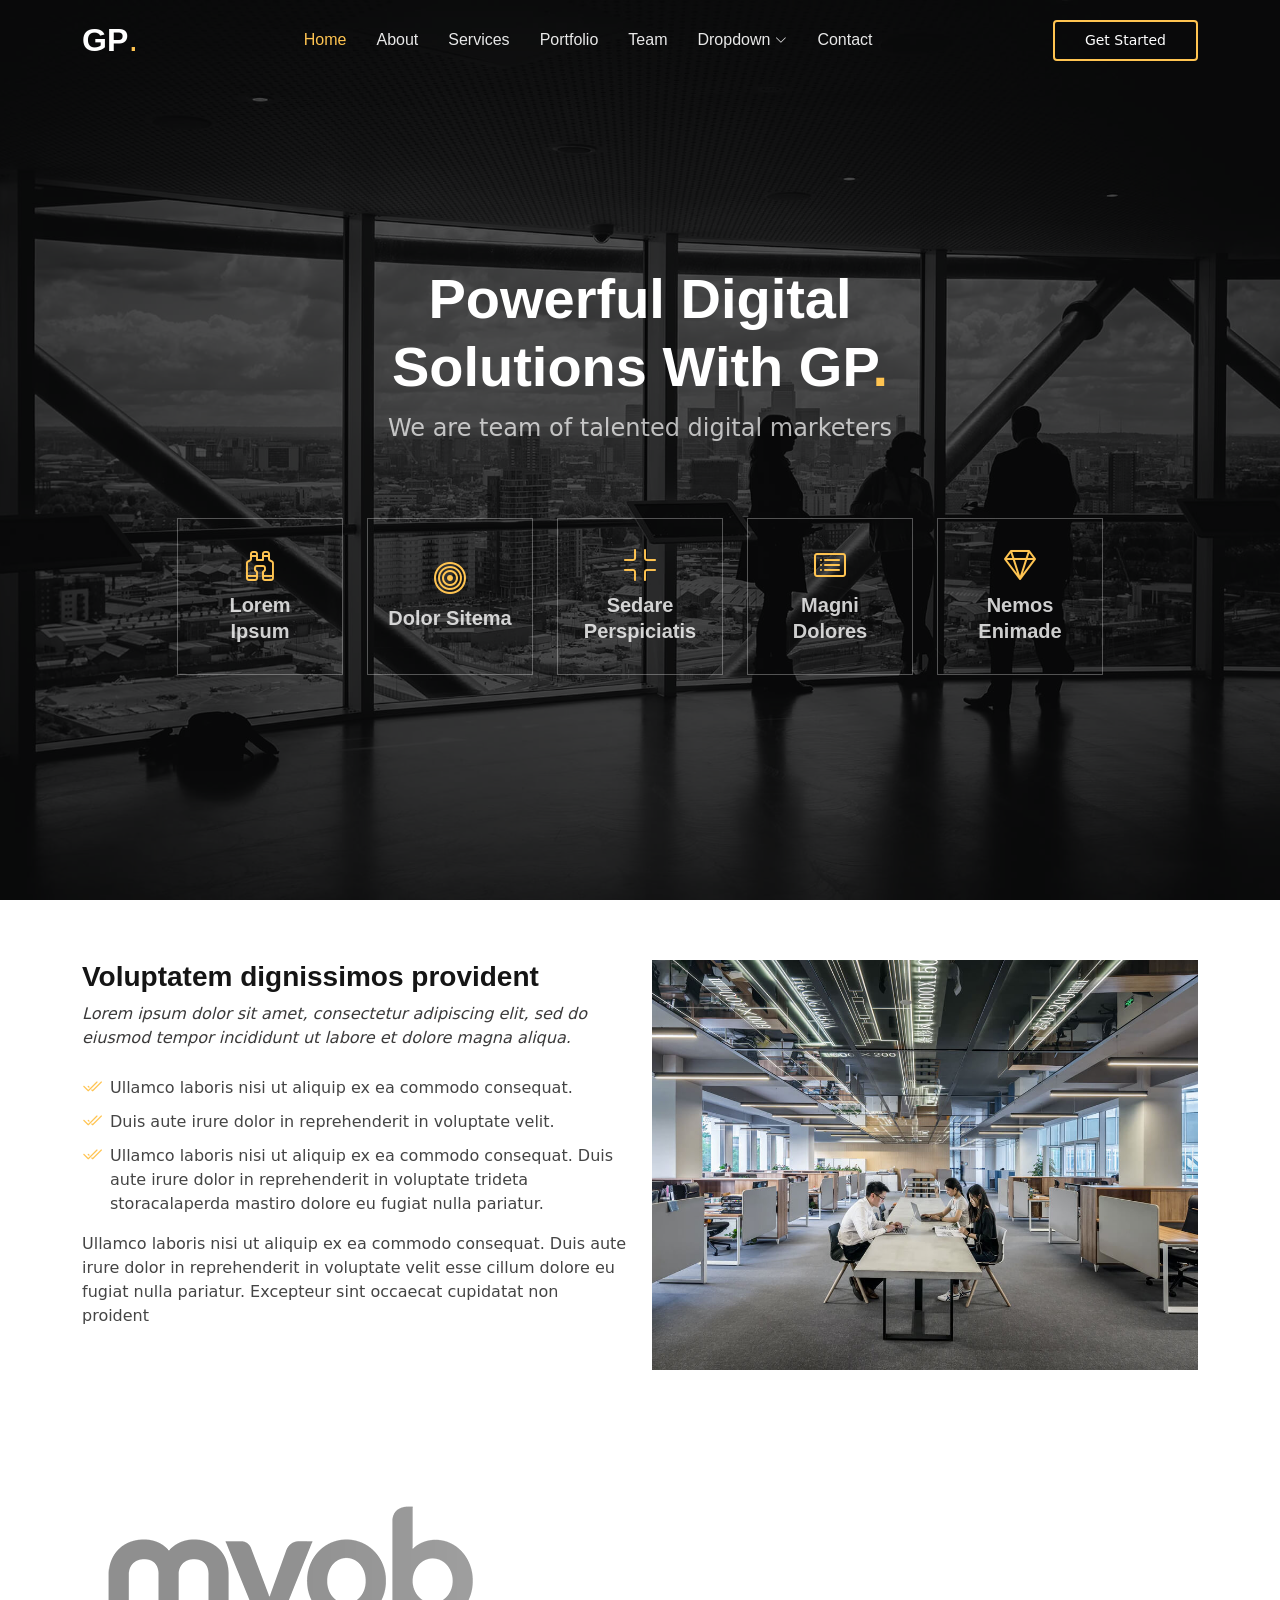
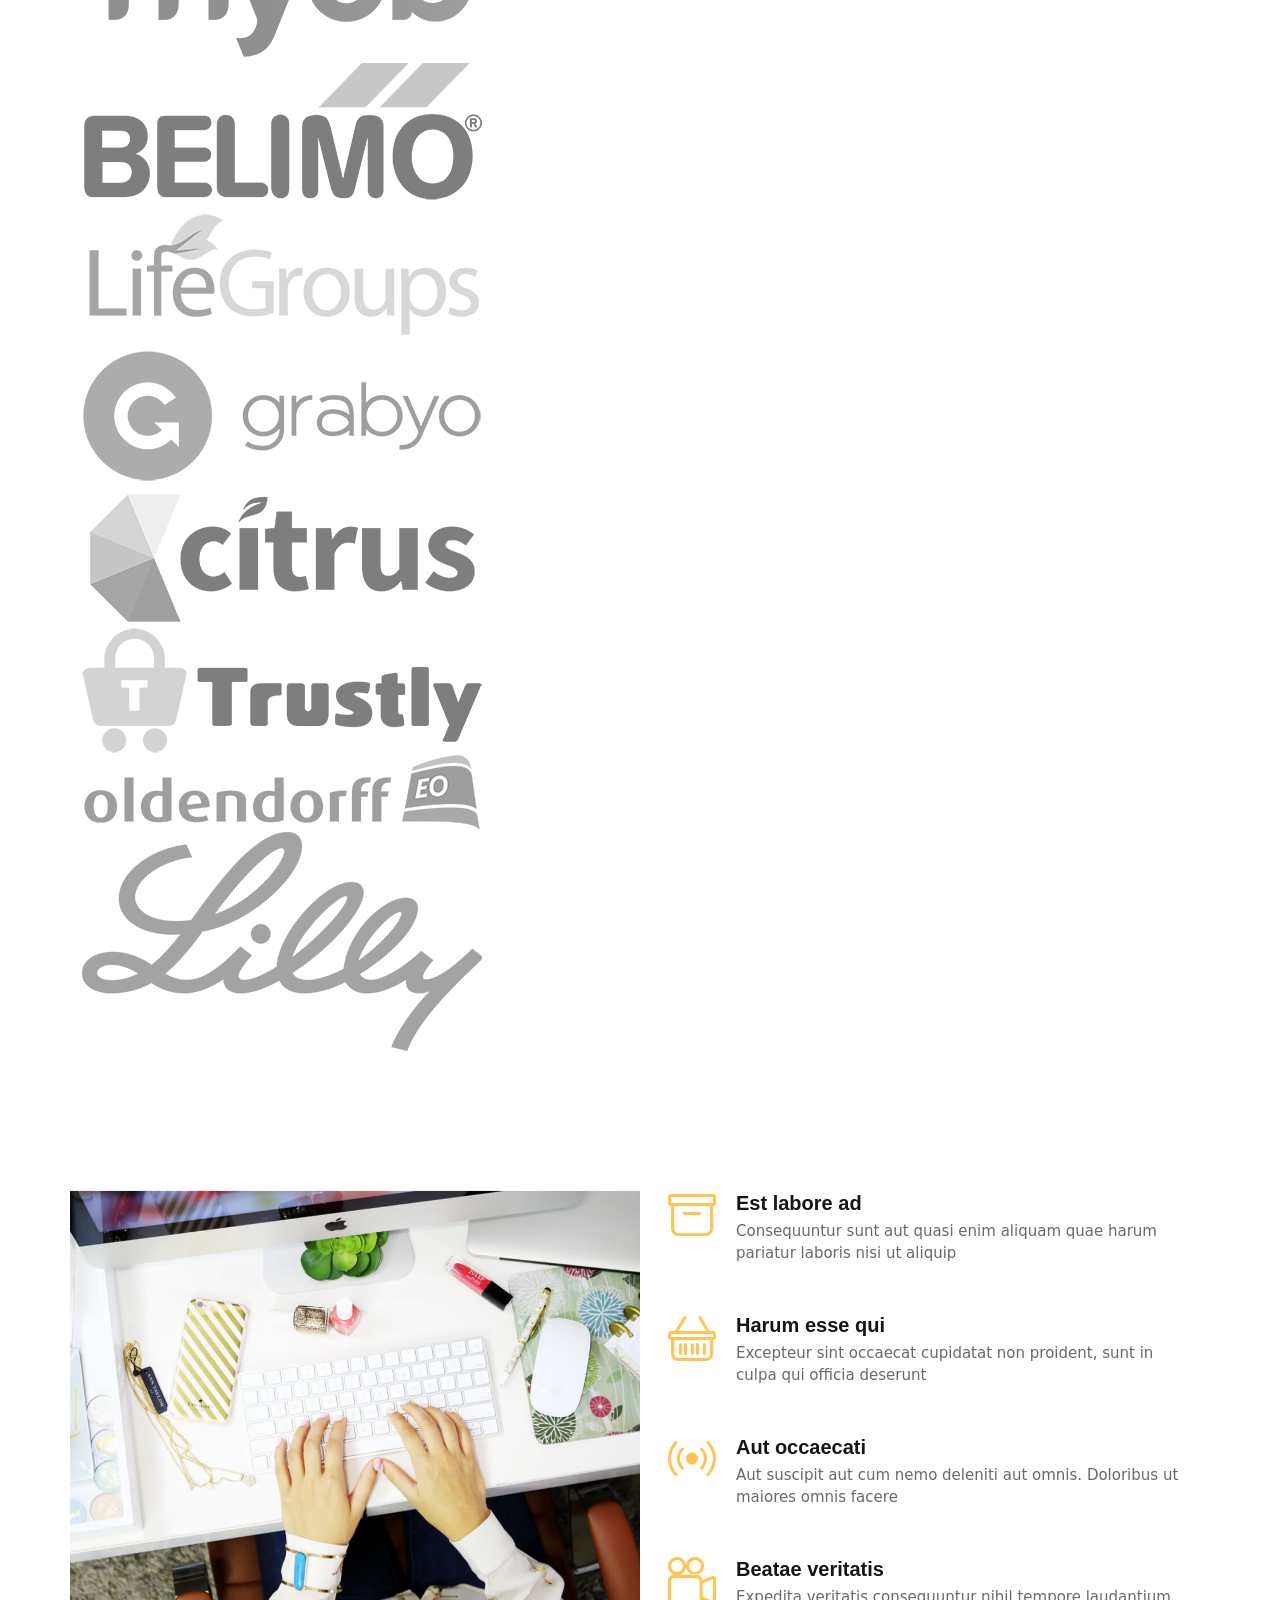
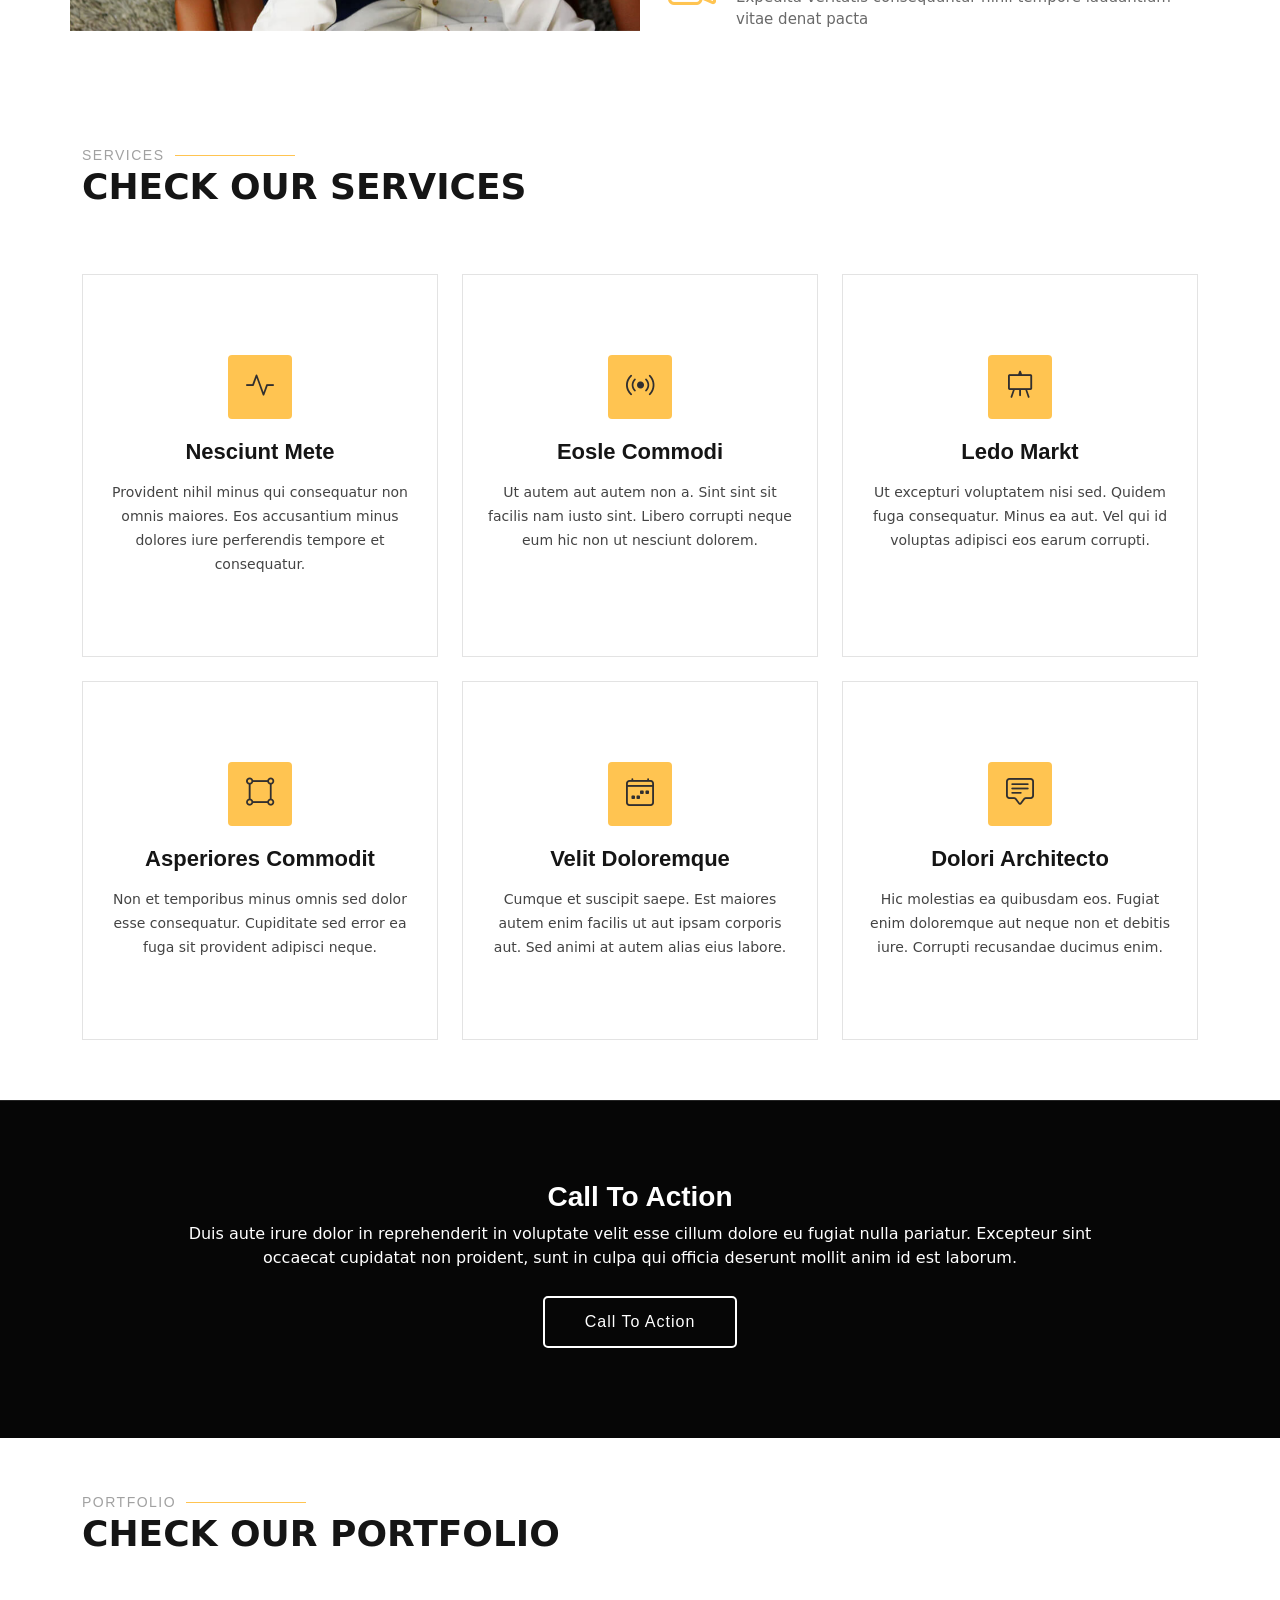
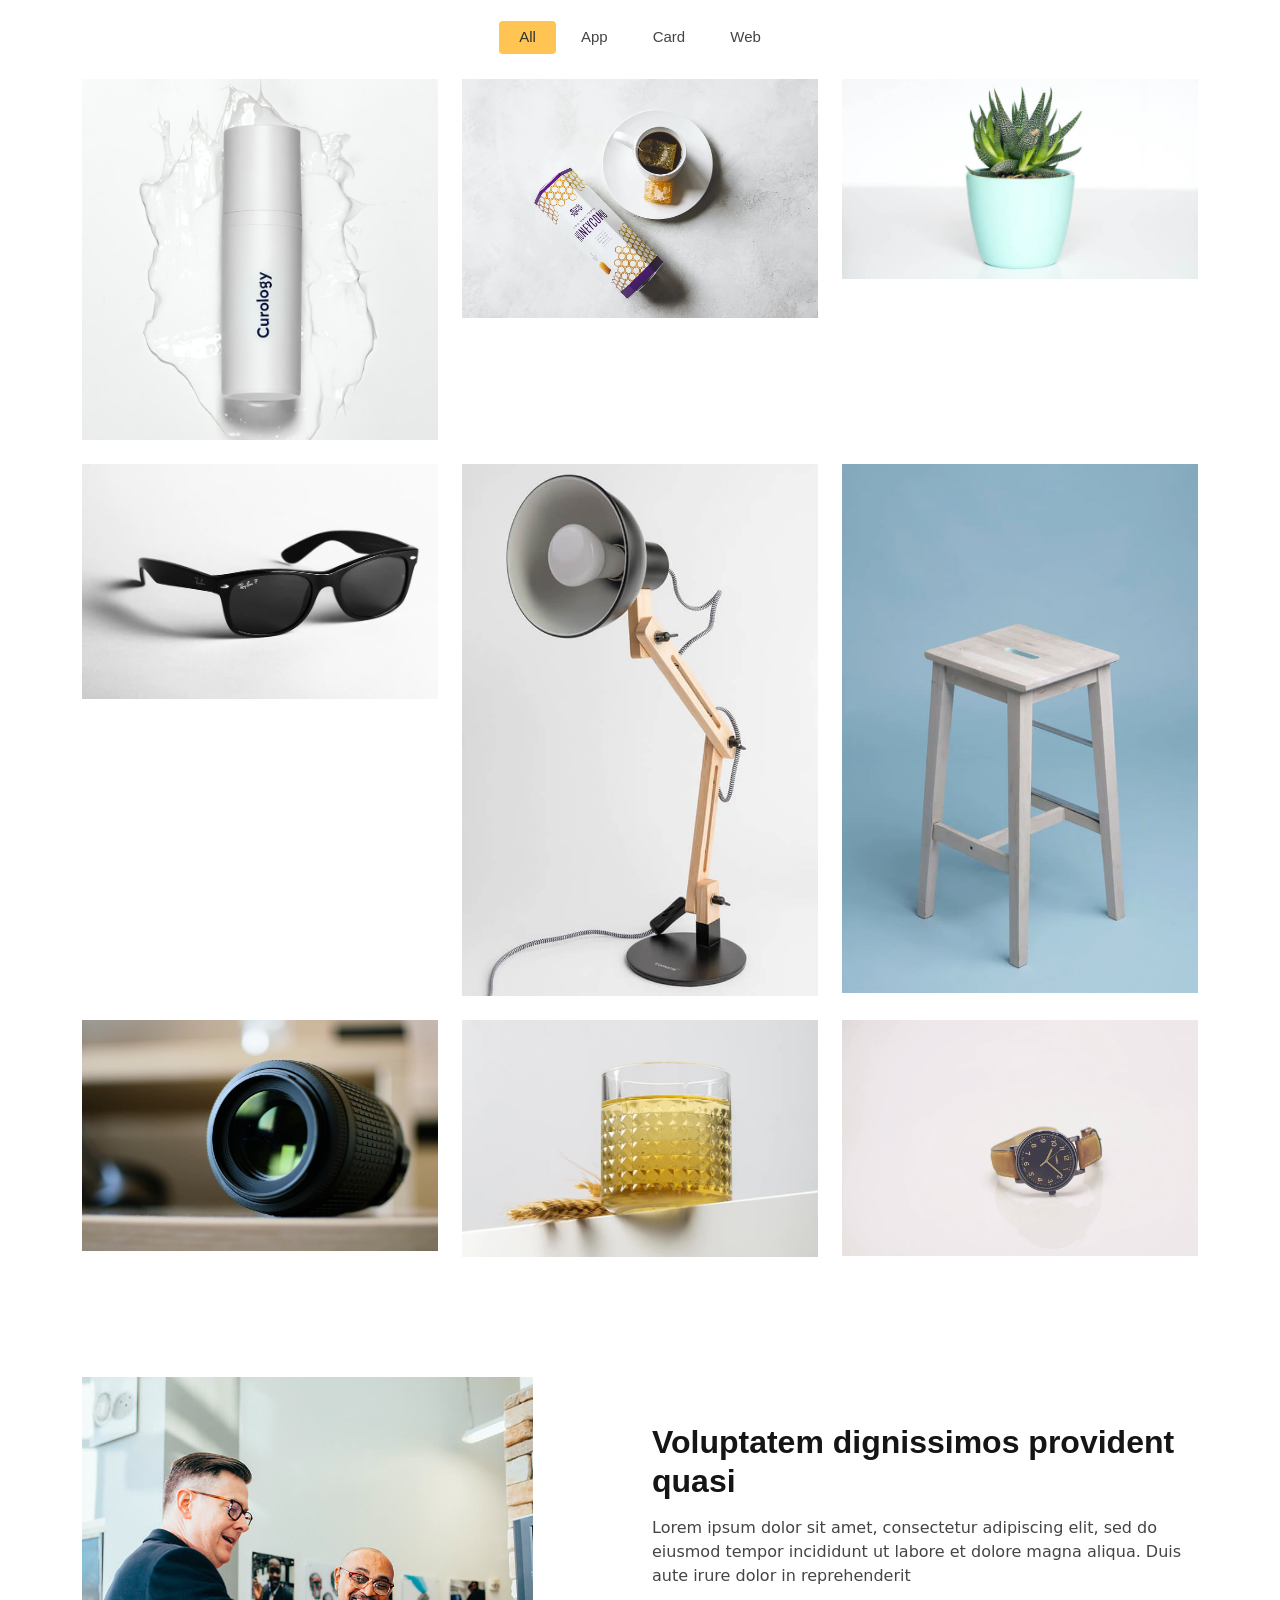
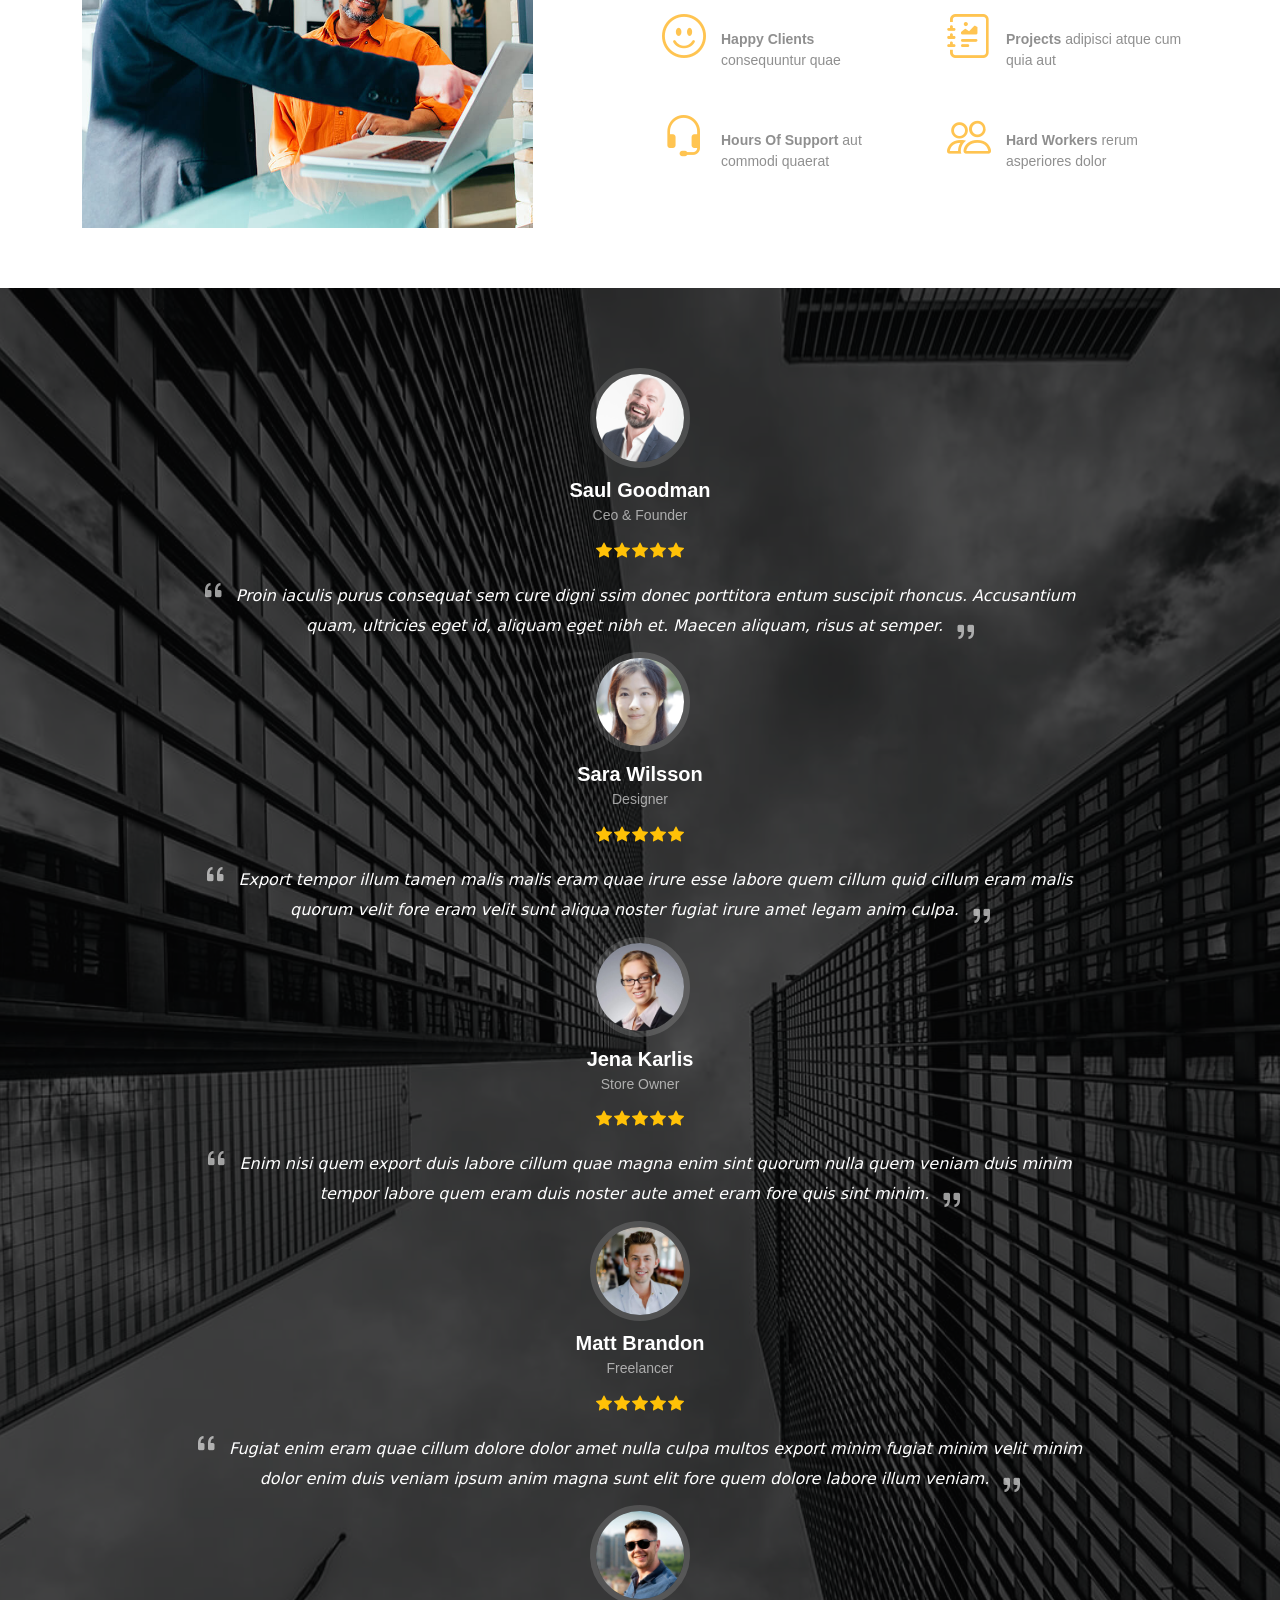
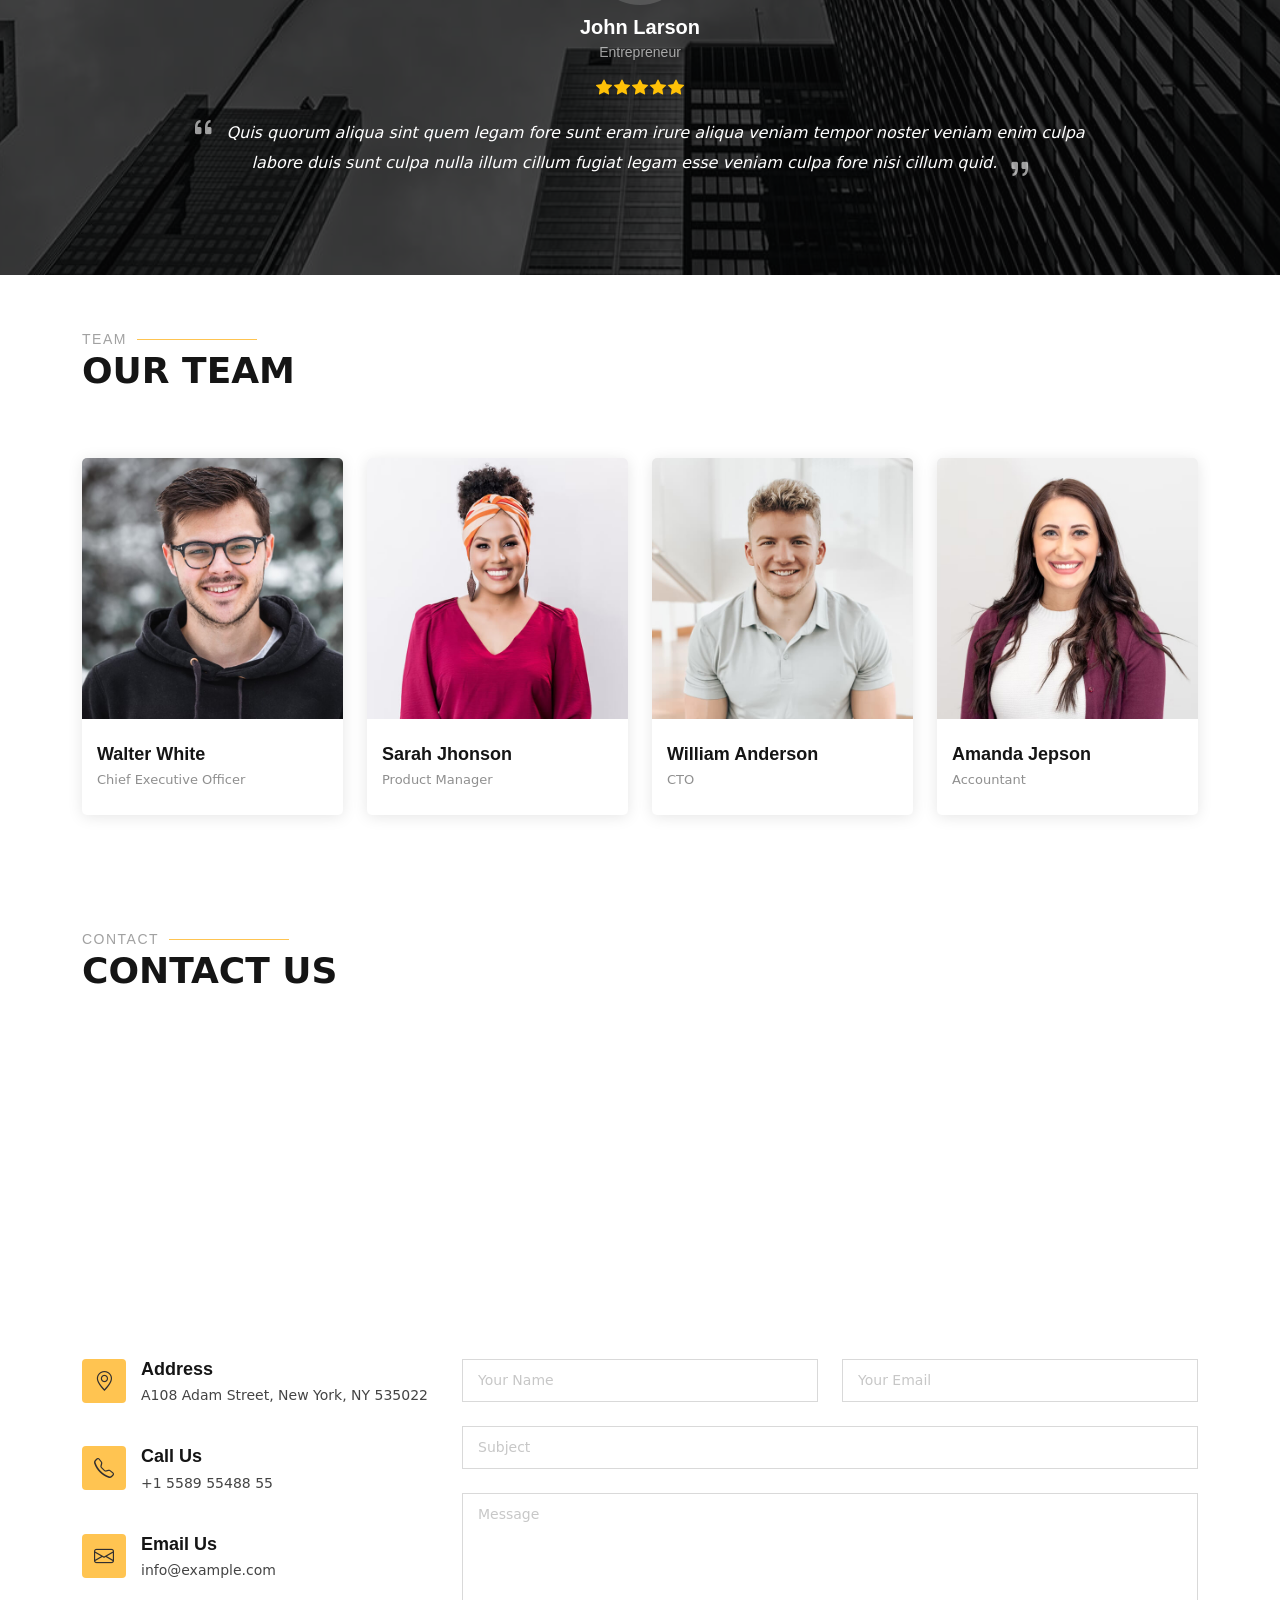
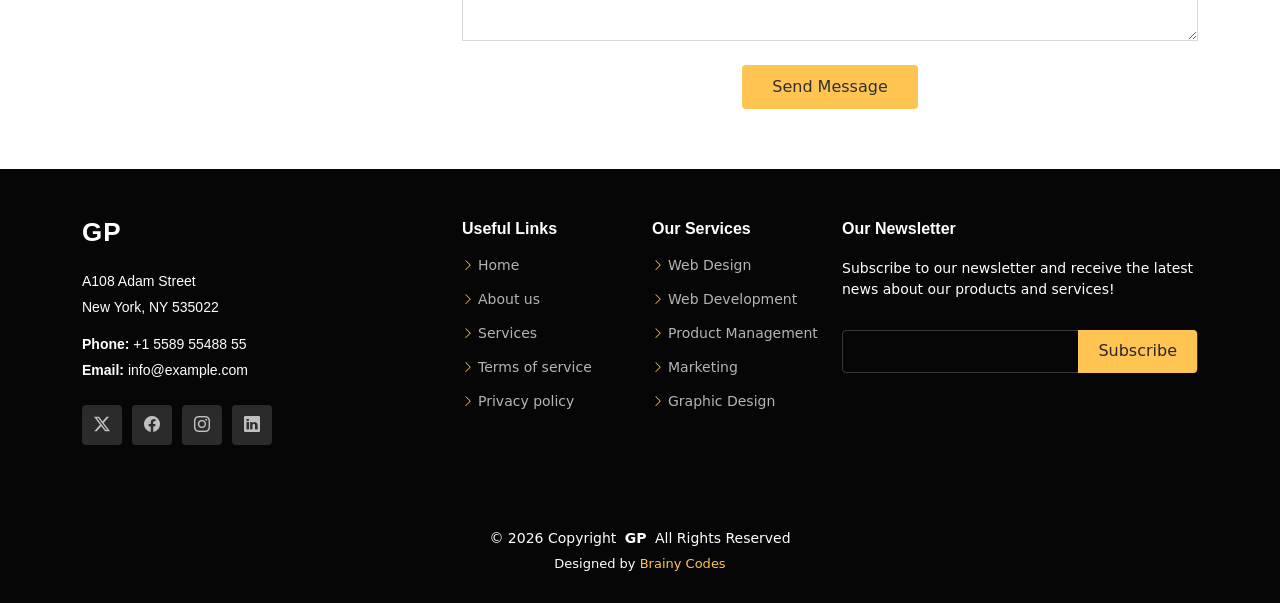
==== commit a930062d: "Update index.html" ====
--- a/index.html
+++ b/index.html
@@ -917,13 +917,9 @@
 
     <div class="copyright">
       <div class="container text-center">
-        <p>© <span>Copyright</span> <strong class="px-1 sitename">GP</strong> <span>All Rights Reserved</span></p>
+        <p>© <script>document.write(new Date().getFullYear())</script> <span> Copyright</span> <strong class="px-1 sitename">GP</strong> <span>All Rights Reserved</span></p>
         <div class="credits">
-          <!-- All the links in the footer should remain intact. -->
-          <!-- You can delete the links only if you've purchased the pro version. -->
-          <!-- Licensing information: https://bootstrapmade.com/license/ -->
-          <!-- Purchase the pro version with working PHP/AJAX contact form: [buy-url] -->
-          Designed by <a href="https://bootstrapmade.com/">BootstrapMade</a>
+          Designed by <a href="https://brainycodes.surge.sh">Brainy Codes</a>
         </div>
       </div>
     </div>
@@ -951,4 +947,4 @@
 
 </body>
 
-</html>+</html>
--- a/assets/css/main.css
+++ b/assets/css/main.css
@@ -0,0 +1,1707 @@
+
+/* Fonts */
+:root {
+  --default-font: "Roboto",  system-ui, -apple-system, "Segoe UI", Roboto, "Helvetica Neue", Arial, "Noto Sans", "Liberation Sans", sans-serif, "Apple Color Emoji", "Segoe UI Emoji", "Segoe UI Symbol", "Noto Color Emoji";
+  --heading-font: "Raleway",  sans-serif;
+  --nav-font: "Poppins",  sans-serif;
+}
+
+/* Global Colors - The following color variables are used throughout the website. Updating them here will change the color scheme of the entire website */
+:root { 
+  --background-color: #ffffff; /* Background color for the entire website, including individual sections */
+  --default-color: #444444; /* Default color used for the majority of the text content across the entire website */
+  --heading-color: #151515; /* Color for headings, subheadings and title throughout the website */
+  --accent-color: #ffc451; /* Accent color that represents your brand on the website. It's used for buttons, links, and other elements that need to stand out */
+  --surface-color: #ffffff; /* The surface color is used as a background of boxed elements within sections, such as cards, icon boxes, or other elements that require a visual separation from the global background. */
+  --contrast-color: #312f2f; /* Contrast color for text, ensuring readability against backgrounds of accent, heading, or default colors. */
+}
+
+/* Nav Menu Colors - The following color variables are used specifically for the navigation menu. They are separate from the global colors to allow for more customization options */
+:root {
+  --nav-color: rgba(255, 255, 255, 0.905);  /* The default color of the main navmenu links */
+  --nav-hover-color: #ffc451; /* Applied to main navmenu links when they are hovered over or active */
+  --nav-mobile-background-color: #ffffff; /* Used as the background color for mobile navigation menu */
+  --nav-dropdown-background-color: #ffffff; /* Used as the background color for dropdown items that appear when hovering over primary navigation items */
+  --nav-dropdown-color: #212529; /* Used for navigation links of the dropdown items in the navigation menu. */
+  --nav-dropdown-hover-color: #ffc451; /* Similar to --nav-hover-color, this color is applied to dropdown navigation links when they are hovered over. */
+}
+
+/* Color Presets - These classes override global colors when applied to any section or element, providing reuse of the sam color scheme. */
+
+.light-background {
+  --background-color: #f9f9f9;
+  --surface-color: #ffffff;
+}
+
+.dark-background {
+  --background-color: #060606;
+  --default-color: #ffffff;
+  --heading-color: #ffffff;
+  --surface-color: #252525;
+  --contrast-color: #2a2727;
+}
+
+/* Smooth scroll */
+:root {
+  scroll-behavior: smooth;
+}
+
+/*--------------------------------------------------------------
+# General Styling & Shared Classes
+--------------------------------------------------------------*/
+body {
+  color: var(--default-color);
+  background-color: var(--background-color);
+  font-family: var(--default-font);
+}
+
+a {
+  color: var(--accent-color);
+  text-decoration: none;
+  transition: 0.3s;
+}
+
+a:hover {
+  color: color-mix(in srgb, var(--accent-color), transparent 25%);
+  text-decoration: none;
+}
+
+h1,
+h2,
+h3,
+h4,
+h5,
+h6 {
+  color: var(--heading-color);
+  font-family: var(--heading-font);
+}
+
+/* PHP Email Form Messages
+------------------------------*/
+.php-email-form .error-message {
+  display: none;
+  background: #df1529;
+  color: #ffffff;
+  text-align: left;
+  padding: 15px;
+  margin-bottom: 24px;
+  font-weight: 600;
+}
+
+.php-email-form .sent-message {
+  display: none;
+  color: #ffffff;
+  background: #059652;
+  text-align: center;
+  padding: 15px;
+  margin-bottom: 24px;
+  font-weight: 600;
+}
+
+.php-email-form .loading {
+  display: none;
+  background: var(--surface-color);
+  text-align: center;
+  padding: 15px;
+  margin-bottom: 24px;
+}
+
+.php-email-form .loading:before {
+  content: "";
+  display: inline-block;
+  border-radius: 50%;
+  width: 24px;
+  height: 24px;
+  margin: 0 10px -6px 0;
+  border: 3px solid var(--accent-color);
+  border-top-color: var(--surface-color);
+  animation: php-email-form-loading 1s linear infinite;
+}
+
+@keyframes php-email-form-loading {
+  0% {
+    transform: rotate(0deg);
+  }
+
+  100% {
+    transform: rotate(360deg);
+  }
+}
+
+/*--------------------------------------------------------------
+# Global Header
+--------------------------------------------------------------*/
+.header {
+  --background-color: rgba(0, 0, 0, 0.8);
+  --heading-color: #ffffff;
+  --contrast-color: #ffffff;
+  color: var(--default-color);
+  background-color: var(--background-color);
+  padding: 10px 0;
+  transition: all 0.5s;
+  z-index: 997;
+}
+
+.header .logo {
+  line-height: 1;
+}
+
+.header .logo img {
+  max-height: 36px;
+  margin-right: 8px;
+}
+
+.header .logo h1 {
+  font-size: 32px;
+  margin: 0;
+  font-weight: 700;
+  color: var(--heading-color);
+}
+
+.header .logo span {
+  color: var(--accent-color);
+  font-size: 32px;
+}
+
+.header .btn-getstarted,
+.header .btn-getstarted:focus {
+  color: var(--contrast-color);
+  font-size: 14px;
+  padding: 8px 30px;
+  margin: 0 0 0 30px;
+  border-radius: 4px;
+  transition: 0.3s;
+  border: 2px solid var(--accent-color);
+}
+
+.header .btn-getstarted:hover,
+.header .btn-getstarted:focus:hover {
+  color: var(--default-color);
+  background: var(--accent-color);
+}
+
+@media (max-width: 1200px) {
+  .header .logo {
+    order: 1;
+  }
+
+  .header .btn-getstarted {
+    order: 2;
+    margin: 0 15px 0 0;
+    padding: 6px 15px;
+  }
+
+  .header .navmenu {
+    order: 3;
+  }
+}
+
+.scrolled .header {
+  box-shadow: 0px 0 18px rgba(0, 0, 0, 0.1);
+}
+
+/* Index Page Header
+------------------------------*/
+.index-page .header {
+  --background-color: rgba(0, 0, 0, 0);
+}
+
+/* Index Page Header on Scroll
+------------------------------*/
+.index-page.scrolled .header {
+  --background-color: rgba(0, 0, 0, 0.8);
+}
+
+/*--------------------------------------------------------------
+# Navigation Menu
+--------------------------------------------------------------*/
+/* Navmenu - Desktop */
+@media (min-width: 1200px) {
+  .navmenu {
+    padding: 0;
+  }
+
+  .navmenu ul {
+    margin: 0;
+    padding: 0;
+    display: flex;
+    list-style: none;
+    align-items: center;
+  }
+
+  .navmenu li {
+    position: relative;
+  }
+
+  .navmenu a,
+  .navmenu a:focus {
+    color: var(--nav-color);
+    padding: 18px 15px;
+    font-size: 16px;
+    font-family: var(--nav-font);
+    font-weight: 400;
+    display: flex;
+    align-items: center;
+    justify-content: space-between;
+    white-space: nowrap;
+    transition: 0.3s;
+  }
+
+  .navmenu a i,
+  .navmenu a:focus i {
+    font-size: 12px;
+    line-height: 0;
+    margin-left: 5px;
+    transition: 0.3s;
+  }
+
+  .navmenu li:last-child a {
+    padding-right: 0;
+  }
+
+  .navmenu li:hover>a,
+  .navmenu .active,
+  .navmenu .active:focus {
+    color: var(--nav-hover-color);
+  }
+
+  .navmenu .dropdown ul {
+    margin: 0;
+    padding: 10px 0;
+    background: var(--nav-dropdown-background-color);
+    display: block;
+    position: absolute;
+    visibility: hidden;
+    left: 14px;
+    top: 130%;
+    opacity: 0;
+    transition: 0.3s;
+    border-radius: 0;
+    z-index: 99;
+    box-shadow: 0px 0px 30px rgba(0, 0, 0, 0.1);
+  }
+
+  .navmenu .dropdown ul li {
+    min-width: 200px;
+  }
+
+  .navmenu .dropdown ul a {
+    padding: 10px 20px;
+    font-size: 15px;
+    text-transform: none;
+    color: var(--nav-dropdown-color);
+  }
+
+  .navmenu .dropdown ul a i {
+    font-size: 12px;
+  }
+
+  .navmenu .dropdown ul a:hover,
+  .navmenu .dropdown ul .active:hover,
+  .navmenu .dropdown ul li:hover>a {
+    background-color: var(--nav-dropdown-hover-color);
+  }
+
+  .navmenu .dropdown:hover>ul {
+    opacity: 1;
+    top: 100%;
+    visibility: visible;
+  }
+
+  .navmenu .dropdown .dropdown ul {
+    top: 0;
+    left: -90%;
+    visibility: hidden;
+  }
+
+  .navmenu .dropdown .dropdown:hover>ul {
+    opacity: 1;
+    top: 0;
+    left: -100%;
+    visibility: visible;
+  }
+}
+
+/* Navmenu - Mobile */
+@media (max-width: 1199px) {
+  .mobile-nav-toggle {
+    color: var(--nav-color);
+    font-size: 28px;
+    line-height: 0;
+    margin-right: 10px;
+    cursor: pointer;
+    transition: color 0.3s;
+  }
+
+  .navmenu {
+    padding: 0;
+    z-index: 9997;
+  }
+
+  .navmenu ul {
+    display: none;
+    list-style: none;
+    position: absolute;
+    inset: 60px 20px 20px 20px;
+    padding: 10px 0;
+    margin: 0;
+    border-radius: 6px;
+    background-color: var(--nav-mobile-background-color);
+    overflow-y: auto;
+    transition: 0.3s;
+    z-index: 9998;
+    box-shadow: 0px 0px 30px rgba(0, 0, 0, 0.1);
+  }
+
+  .navmenu a,
+  .navmenu a:focus {
+    color: var(--nav-dropdown-color);
+    padding: 10px 20px;
+    font-family: var(--nav-font);
+    font-size: 17px;
+    font-weight: 500;
+    display: flex;
+    align-items: center;
+    justify-content: space-between;
+    white-space: nowrap;
+    transition: 0.3s;
+  }
+
+  .navmenu a i,
+  .navmenu a:focus i {
+    font-size: 12px;
+    line-height: 0;
+    margin-left: 5px;
+    width: 30px;
+    height: 30px;
+    display: flex;
+    align-items: center;
+    justify-content: center;
+    border-radius: 50%;
+    transition: 0.3s;
+    background-color: color-mix(in srgb, var(--accent-color), white 90%);
+  }
+
+  .navmenu a i:hover,
+  .navmenu a:focus i:hover {
+    background-color: color-mix(in srgb, var(--accent-color), white 90%);
+  }
+
+  .navmenu a:hover,
+  .navmenu .active,
+  .navmenu .active:focus {
+    background-color: var(--nav-dropdown-hover-color);
+  }
+
+  .navmenu .active i,
+  .navmenu .active:focus i {
+    transform: rotate(180deg);
+  }
+
+  .navmenu .dropdown ul {
+    position: static;
+    display: none;
+    z-index: 99;
+    padding: 10px 0;
+    margin: 10px 20px;
+    background-color: var(--nav-dropdown-background-color);
+    border: 1px solid color-mix(in srgb, var(--default-color), transparent 90%);
+    box-shadow: none;
+    transition: all 0.5s ease-in-out;
+  }
+
+  .navmenu .dropdown ul ul {
+    background-color: rgba(33, 37, 41, 0.1);
+  }
+
+  .navmenu .dropdown>.dropdown-active {
+    display: block;
+    background-color: rgba(33, 37, 41, 0.03);
+  }
+
+  .mobile-nav-active {
+    overflow: hidden;
+  }
+
+  .mobile-nav-active .mobile-nav-toggle {
+    color: #fff;
+    position: absolute;
+    font-size: 32px;
+    top: 15px;
+    right: 15px;
+    margin-right: 0;
+    z-index: 9999;
+  }
+
+  .mobile-nav-active .navmenu {
+    position: fixed;
+    overflow: hidden;
+    inset: 0;
+    background: rgba(33, 37, 41, 0.8);
+    transition: 0.3s;
+  }
+
+  .mobile-nav-active .navmenu>ul {
+    display: block;
+  }
+}
+
+/*--------------------------------------------------------------
+# Global Footer
+--------------------------------------------------------------*/
+.footer {
+  color: var(--default-color);
+  background-color: var(--background-color);
+  font-size: 14px;
+  position: relative;
+}
+
+.footer .footer-top {
+  padding: 50px 0;
+  background-color: color-mix(in srgb, var(--footer-background-color) 90%, white 10%);
+}
+
+.footer .footer-about .logo {
+  line-height: 1;
+  margin-bottom: 10px;
+}
+
+.footer .footer-about .logo img {
+  max-height: 40px;
+  margin-right: 6px;
+}
+
+.footer .footer-about .logo span {
+  font-size: 26px;
+  font-weight: 700;
+  letter-spacing: 1px;
+  font-family: var(--heading-font);
+  color: var(--heading-color);
+}
+
+.footer .footer-about p {
+  font-size: 14px;
+  font-family: var(--heading-font);
+}
+
+.footer .social-links a {
+  color: color-mix(in srgb, var(--default-color), transparent 30%);
+  background-color: color-mix(in srgb, var(--default-color) 5%, white 10%);
+  display: flex;
+  align-items: center;
+  justify-content: center;
+  width: 40px;
+  height: 40px;
+  border-radius: 4px;
+  font-size: 16px;
+  margin-right: 10px;
+  transition: 0.3s;
+}
+
+.footer .social-links a:hover {
+  color: var(--contrast-color);
+  background-color: var(--accent-color);
+}
+
+.footer h4 {
+  font-size: 16px;
+  font-weight: bold;
+  position: relative;
+  padding-bottom: 12px;
+}
+
+.footer .footer-links {
+  margin-bottom: 30px;
+}
+
+.footer .footer-links ul {
+  list-style: none;
+  padding: 0;
+  margin: 0;
+}
+
+.footer .footer-links ul i {
+  margin-right: 4px;
+  font-size: 12px;
+  line-height: 0;
+  color: var(--accent-color);
+}
+
+.footer .footer-links ul li {
+  padding: 10px 0;
+  display: flex;
+  align-items: center;
+}
+
+.footer .footer-links ul li:first-child {
+  padding-top: 0;
+}
+
+.footer .footer-links ul a {
+  color: color-mix(in srgb, var(--default-color), transparent 30%);
+  display: inline-block;
+  line-height: 1;
+}
+
+.footer .footer-links ul a:hover {
+  color: var(--accent-color);
+}
+
+.footer .footer-contact p {
+  margin-bottom: 5px;
+}
+
+.footer .footer-newsletter .newsletter-form {
+  margin-top: 30px;
+  margin-bottom: 15px;
+  padding: 6px 8px;
+  position: relative;
+  border-radius: 4px;
+  border: 1px solid color-mix(in srgb, var(--default-color), transparent 80%);
+  display: flex;
+  background-color: color-mix(in srgb, var(--footer-background-color) 90%, white 15%);
+  transition: 0.3s;
+}
+
+.footer .footer-newsletter .newsletter-form:focus-within {
+  border-color: var(--accent-color);
+}
+
+.footer .footer-newsletter .newsletter-form input[type=email] {
+  border: 0;
+  padding: 4px;
+  width: 100%;
+  background-color: color-mix(in srgb, var(--footer-background-color) 90%, white 15%);
+  color: var(--default-color);
+}
+
+.footer .footer-newsletter .newsletter-form input[type=email]:focus-visible {
+  outline: none;
+}
+
+.footer .footer-newsletter .newsletter-form input[type=submit] {
+  border: 0;
+  font-size: 16px;
+  padding: 0 20px;
+  margin: -7px -8px -7px 0;
+  background: var(--accent-color);
+  color: var(--contrast-color);
+  transition: 0.3s;
+  border-radius: 0 4px 4px 0;
+}
+
+.footer .footer-newsletter .newsletter-form input[type=submit]:hover {
+  background: color-mix(in srgb, var(--accent-color), transparent 20%);
+}
+
+.footer .copyright {
+  padding: 30px 0;
+}
+
+.footer .copyright p {
+  margin-bottom: 0;
+}
+
+.footer .credits {
+  margin-top: 5px;
+  font-size: 13px;
+}
+
+/*--------------------------------------------------------------
+# Preloader
+--------------------------------------------------------------*/
+#preloader {
+  position: fixed;
+  inset: 0;
+  z-index: 999999;
+  overflow: hidden;
+  background: #000;
+  transition: all 0.6s ease-out;
+}
+
+#preloader:before {
+  content: "";
+  position: fixed;
+  top: calc(50% - 30px);
+  left: calc(50% - 30px);
+  border: 6px solid #ffffff;
+  border-color: var(--accent-color) transparent var(--accent-color) transparent;
+  border-radius: 50%;
+  width: 60px;
+  height: 60px;
+  animation: animate-preloader 1.5s linear infinite;
+}
+
+@keyframes animate-preloader {
+  0% {
+    transform: rotate(0deg);
+  }
+
+  100% {
+    transform: rotate(360deg);
+  }
+}
+
+/*--------------------------------------------------------------
+# Scroll Top Button
+--------------------------------------------------------------*/
+.scroll-top {
+  position: fixed;
+  visibility: hidden;
+  opacity: 0;
+  right: 15px;
+  bottom: 15px;
+  z-index: 99999;
+  background-color: var(--accent-color);
+  width: 40px;
+  height: 40px;
+  border-radius: 4px;
+  transition: all 0.4s;
+}
+
+.scroll-top i {
+  font-size: 24px;
+  color: var(--contrast-color);
+  line-height: 0;
+}
+
+.scroll-top:hover {
+  background-color: color-mix(in srgb, var(--accent-color), transparent 20%);
+  color: var(--contrast-color);
+}
+
+.scroll-top.active {
+  visibility: visible;
+  opacity: 1;
+}
+
+/*--------------------------------------------------------------
+# Disable aos animation delay on mobile devices
+--------------------------------------------------------------*/
+@media screen and (max-width: 768px) {
+  [data-aos-delay] {
+    transition-delay: 0 !important;
+  }
+}
+
+/*--------------------------------------------------------------
+# Global Page Titles & Breadcrumbs
+--------------------------------------------------------------*/
+.page-title {
+  color: var(--default-color);
+  background-color: var(--background-color);
+  position: relative;
+}
+
+.page-title .heading {
+  padding: 80px 0;
+  border-top: 1px solid color-mix(in srgb, var(--default-color), transparent 90%);
+}
+
+.page-title .heading h1 {
+  font-size: 38px;
+  font-weight: 700;
+}
+
+.page-title nav {
+  background-color: color-mix(in srgb, var(--default-color), transparent 95%);
+  padding: 20px 0;
+}
+
+.page-title nav ol {
+  display: flex;
+  flex-wrap: wrap;
+  list-style: none;
+  margin: 0;
+  padding: 0;
+  font-size: 16px;
+  font-weight: 400;
+}
+
+.page-title nav ol li+li {
+  padding-left: 10px;
+}
+
+.page-title nav ol li+li::before {
+  content: "/";
+  display: inline-block;
+  padding-right: 10px;
+  color: color-mix(in srgb, var(--default-color), transparent 70%);
+}
+
+/*--------------------------------------------------------------
+# Global Sections
+--------------------------------------------------------------*/
+section,
+.section {
+  color: var(--default-color);
+  background-color: var(--background-color);
+  padding: 60px 0;
+  scroll-margin-top: 80px;
+  overflow: clip;
+}
+
+@media (max-width: 1199px) {
+
+  section,
+  .section {
+    scroll-margin-top: 58px;
+  }
+}
+
+/*--------------------------------------------------------------
+# Global Section Titles
+--------------------------------------------------------------*/
+.section-title {
+  padding-bottom: 60px;
+  position: relative;
+}
+
+.section-title h2 {
+  font-size: 14px;
+  font-weight: 500;
+  padding: 0;
+  line-height: 1px;
+  margin: 0;
+  letter-spacing: 1.5px;
+  text-transform: uppercase;
+  color: color-mix(in srgb, var(--default-color), transparent 50%);
+  position: relative;
+}
+
+.section-title h2::after {
+  content: "";
+  width: 120px;
+  height: 1px;
+  display: inline-block;
+  background: var(--accent-color);
+  margin: 4px 10px;
+}
+
+.section-title p {
+  color: var(--heading-color);
+  margin: 0;
+  font-size: 36px;
+  font-weight: 700;
+  text-transform: uppercase;
+}
+
+/*--------------------------------------------------------------
+# Hero Section
+--------------------------------------------------------------*/
+.hero {
+  width: 100%;
+  min-height: 100vh;
+  position: relative;
+  padding: 120px 0 80px 0;
+  display: flex;
+  align-items: center;
+  justify-content: center;
+}
+
+.hero img {
+  position: absolute;
+  inset: 0;
+  display: block;
+  width: 100%;
+  height: 100%;
+  object-fit: cover;
+  z-index: 1;
+}
+
+.hero:before {
+  content: "";
+  background: color-mix(in srgb, var(--background-color), transparent 30%);
+  position: absolute;
+  inset: 0;
+  z-index: 2;
+}
+
+.hero .container {
+  position: relative;
+  z-index: 3;
+}
+
+.hero h2 {
+  margin: 0;
+  font-size: 56px;
+  font-weight: 700;
+  font-family: var(--nav-font);
+}
+
+.hero h2 span {
+  color: var(--accent-color);
+}
+
+.hero p {
+  margin: 10px 0 0 0;
+  font-size: 24px;
+  color: color-mix(in srgb, var(--default-color), transparent 30%);
+}
+
+.hero .icon-box {
+  padding: 30px 20px;
+  transition: ease-in-out 0.3s;
+  border: 1px solid color-mix(in srgb, var(--default-color), transparent 70%);
+  height: 100%;
+  text-align: center;
+  display: flex;
+  flex-direction: column;
+  align-items: center;
+  justify-content: center;
+}
+
+.hero .icon-box i {
+  font-size: 32px;
+  line-height: 1;
+  color: var(--accent-color);
+}
+
+.hero .icon-box h3 {
+  font-weight: 700;
+  margin: 10px 0 0 0;
+  padding: 0;
+  line-height: 1;
+  font-size: 20px;
+  line-height: 26px;
+}
+
+.hero .icon-box h3 a {
+  color: color-mix(in srgb, var(--default-color), transparent 20%);
+  transition: ease-in-out 0.3s;
+}
+
+.hero .icon-box:hover {
+  border-color: var(--accent-color);
+}
+
+.hero .icon-box:hover h3 a {
+  color: var(--accent-color);
+}
+
+@media (max-width: 768px) {
+  .hero h2 {
+    font-size: 32px;
+  }
+
+  .hero p {
+    font-size: 18px;
+  }
+}
+
+/*--------------------------------------------------------------
+# About Section
+--------------------------------------------------------------*/
+.about .content h3 {
+  font-size: 1.75rem;
+  font-weight: 700;
+}
+
+.about .content .fst-italic {
+  color: color-mix(in srgb, var(--default-color), var(--contrast-color) 50%);
+}
+
+.about .content ul {
+  list-style: none;
+  padding: 0;
+}
+
+.about .content ul li {
+  padding: 10px 0 0 0;
+  display: flex;
+}
+
+.about .content ul i {
+  color: var(--accent-color);
+  margin-right: 0.5rem;
+  line-height: 1.2;
+  font-size: 1.25rem;
+}
+
+.about .content p:last-child {
+  margin-bottom: 0;
+}
+
+/*--------------------------------------------------------------
+# Clients Section
+--------------------------------------------------------------*/
+.clients .swiper-slide img {
+  opacity: 0.5;
+  transition: 0.3s;
+  filter: grayscale(100);
+}
+
+.clients .swiper-slide img:hover {
+  filter: none;
+  opacity: 1;
+}
+
+.clients .swiper-wrapper {
+  height: auto;
+}
+
+.clients .swiper-pagination {
+  margin-top: 20px;
+  position: relative;
+}
+
+.clients .swiper-pagination .swiper-pagination-bullet {
+  width: 12px;
+  height: 12px;
+  opacity: 1;
+  background-color: color-mix(in srgb, var(--default-color), transparent 80%);
+}
+
+.clients .swiper-pagination .swiper-pagination-bullet-active {
+  background-color: var(--accent-color);
+}
+
+/*--------------------------------------------------------------
+# Features Section
+--------------------------------------------------------------*/
+.features .features-image {
+  position: relative;
+  min-height: 400px;
+}
+
+.features .features-image img {
+  position: absolute;
+  inset: 0;
+  display: block;
+  width: 100%;
+  height: 100%;
+  object-fit: cover;
+  z-index: 1;
+}
+
+.features .features-item h4 {
+  font-size: 20px;
+  font-weight: 700;
+  margin: 0 0 5px 0;
+}
+
+.features .features-item i {
+  font-size: 48px;
+  color: var(--accent-color);
+  margin-right: 20px;
+  line-height: 0;
+}
+
+.features .features-item p {
+  font-size: 15px;
+  color: color-mix(in srgb, var(--default-color), transparent 20%);
+  margin: 0;
+}
+
+/*--------------------------------------------------------------
+# Services Section
+--------------------------------------------------------------*/
+.services .service-item {
+  background-color: var(--surface-color);
+  text-align: center;
+  border: 1px solid color-mix(in srgb, var(--default-color), transparent 85%);
+  padding: 80px 20px;
+  height: 100%;
+  transition: all ease-in-out 0.3s;
+}
+
+.services .service-item .icon {
+  background: var(--accent-color);
+  color: var(--contrast-color);
+  margin: 0 auto;
+  width: 64px;
+  height: 64px;
+  border-radius: 4px;
+  display: flex;
+  align-items: center;
+  justify-content: center;
+  margin-bottom: 20px;
+  transition: 0.3s;
+}
+
+.services .service-item .icon i {
+  font-size: 28px;
+  transition: ease-in-out 0.3s;
+}
+
+.services .service-item h3 {
+  font-weight: 700;
+  margin: 10px 0 15px 0;
+  font-size: 22px;
+  transition: 0.3s;
+}
+
+.services .service-item p {
+  line-height: 24px;
+  font-size: 14px;
+  margin-bottom: 0;
+}
+
+.services .service-item:hover {
+  box-shadow: 0px 0 25px 0 rgba(0, 0, 0, 0.1);
+  transform: translateY(-10px);
+}
+
+/*--------------------------------------------------------------
+# Call To Action Section
+--------------------------------------------------------------*/
+.call-to-action {
+  padding: 80px 0;
+  position: relative;
+  clip-path: inset(0);
+}
+
+.call-to-action img {
+  position: fixed;
+  top: 0;
+  left: 0;
+  display: block;
+  width: 100%;
+  height: 100%;
+  object-fit: cover;
+  z-index: 1;
+}
+
+.call-to-action:before {
+  content: "";
+  background: color-mix(in srgb, var(--background-color), transparent 50%);
+  position: absolute;
+  inset: 0;
+  z-index: 2;
+}
+
+.call-to-action .container {
+  position: relative;
+  z-index: 3;
+}
+
+.call-to-action h3 {
+  font-size: 28px;
+  font-weight: 700;
+  color: var(--default-color);
+}
+
+.call-to-action p {
+  color: var(--default-color);
+}
+
+.call-to-action .cta-btn {
+  font-family: var(--heading-font);
+  font-weight: 500;
+  font-size: 16px;
+  letter-spacing: 1px;
+  display: inline-block;
+  padding: 12px 40px;
+  border-radius: 5px;
+  transition: 0.5s;
+  margin: 10px;
+  border: 2px solid var(--default-color);
+  color: var(--default-color);
+}
+
+.call-to-action .cta-btn:hover {
+  background: var(--accent-color);
+  color: var(--background-color);
+  border: 2px solid var(--accent-color);
+}
+
+/*--------------------------------------------------------------
+# Portfolio Section
+--------------------------------------------------------------*/
+.portfolio .portfolio-filters {
+  padding: 0;
+  margin: 0 auto 20px auto;
+  list-style: none;
+  text-align: center;
+}
+
+.portfolio .portfolio-filters li {
+  cursor: pointer;
+  display: inline-block;
+  padding: 8px 20px 10px 20px;
+  margin: 0;
+  font-size: 15px;
+  font-weight: 500;
+  line-height: 1;
+  margin-bottom: 5px;
+  border-radius: 4px;
+  transition: all 0.3s ease-in-out;
+  font-family: var(--heading-font);
+}
+
+.portfolio .portfolio-filters li:hover,
+.portfolio .portfolio-filters li.filter-active {
+  color: var(--contrast-color);
+  background-color: var(--accent-color);
+}
+
+.portfolio .portfolio-filters li:first-child {
+  margin-left: 0;
+}
+
+.portfolio .portfolio-filters li:last-child {
+  margin-right: 0;
+}
+
+@media (max-width: 575px) {
+  .portfolio .portfolio-filters li {
+    font-size: 14px;
+    margin: 0 0 10px 0;
+  }
+}
+
+.portfolio .portfolio-item {
+  position: relative;
+  overflow: hidden;
+}
+
+.portfolio .portfolio-item .portfolio-info {
+  opacity: 0;
+  position: absolute;
+  left: 12px;
+  right: 12px;
+  bottom: -100%;
+  z-index: 3;
+  transition: all ease-in-out 0.5s;
+  background: color-mix(in srgb, var(--background-color), transparent 10%);
+  padding: 15px;
+}
+
+.portfolio .portfolio-item .portfolio-info h4 {
+  font-size: 18px;
+  font-weight: 600;
+  padding-right: 50px;
+}
+
+.portfolio .portfolio-item .portfolio-info p {
+  color: color-mix(in srgb, var(--default-color), transparent 30%);
+  font-size: 14px;
+  margin-bottom: 0;
+  padding-right: 50px;
+}
+
+.portfolio .portfolio-item .portfolio-info .preview-link,
+.portfolio .portfolio-item .portfolio-info .details-link {
+  position: absolute;
+  right: 50px;
+  font-size: 24px;
+  top: calc(50% - 14px);
+  color: color-mix(in srgb, var(--default-color), transparent 30%);
+  transition: 0.3s;
+  line-height: 0;
+}
+
+.portfolio .portfolio-item .portfolio-info .preview-link:hover,
+.portfolio .portfolio-item .portfolio-info .details-link:hover {
+  color: var(--accent-color);
+}
+
+.portfolio .portfolio-item .portfolio-info .details-link {
+  right: 14px;
+  font-size: 28px;
+}
+
+.portfolio .portfolio-item:hover .portfolio-info {
+  opacity: 1;
+  bottom: 0;
+}
+
+/*--------------------------------------------------------------
+# Stats Section
+--------------------------------------------------------------*/
+.stats .stats-item {
+  padding: 10px;
+}
+
+.stats .stats-item i {
+  font-size: 44px;
+  color: var(--accent-color);
+  line-height: 0;
+  margin-right: 15px;
+}
+
+.stats .stats-item .purecounter {
+  color: var(--heading-color);
+  font-size: 40px;
+  display: block;
+  font-weight: 700;
+  line-height: 40px;
+}
+
+.stats .stats-item p {
+  color: color-mix(in srgb, var(--default-color), transparent 40%);
+  padding: 15px 0 0 0;
+  margin: 0;
+  font-family: var(--heading-font);
+  font-size: 14px;
+}
+
+/*--------------------------------------------------------------
+# Testimonials Section
+--------------------------------------------------------------*/
+.testimonials {
+  padding: 80px 0;
+  position: relative;
+}
+
+.testimonials:before {
+  content: "";
+  background: color-mix(in srgb, var(--background-color), transparent 30%);
+  position: absolute;
+  inset: 0;
+  z-index: 2;
+}
+
+.testimonials .testimonials-bg {
+  position: absolute;
+  inset: 0;
+  display: block;
+  width: 100%;
+  height: 100%;
+  object-fit: cover;
+  z-index: 1;
+}
+
+.testimonials .container {
+  position: relative;
+  z-index: 3;
+}
+
+.testimonials .testimonials-carousel,
+.testimonials .testimonials-slider {
+  overflow: hidden;
+}
+
+.testimonials .testimonial-item {
+  text-align: center;
+}
+
+.testimonials .testimonial-item .testimonial-img {
+  width: 100px;
+  border-radius: 50%;
+  border: 6px solid color-mix(in srgb, var(--default-color), transparent 85%);
+  margin: 0 auto;
+}
+
+.testimonials .testimonial-item h3 {
+  font-size: 20px;
+  font-weight: bold;
+  margin: 10px 0 5px 0;
+}
+
+.testimonials .testimonial-item h4 {
+  font-size: 14px;
+  margin: 0 0 15px 0;
+  color: color-mix(in srgb, var(--default-color), transparent 40%);
+}
+
+.testimonials .testimonial-item .stars {
+  margin-bottom: 15px;
+}
+
+.testimonials .testimonial-item .stars i {
+  color: #ffc107;
+  margin: 0 1px;
+}
+
+.testimonials .testimonial-item .quote-icon-left,
+.testimonials .testimonial-item .quote-icon-right {
+  color: color-mix(in srgb, var(--default-color), transparent 40%);
+  font-size: 26px;
+  line-height: 0;
+}
+
+.testimonials .testimonial-item .quote-icon-left {
+  display: inline-block;
+  left: -5px;
+  position: relative;
+}
+
+.testimonials .testimonial-item .quote-icon-right {
+  display: inline-block;
+  right: -5px;
+  position: relative;
+  top: 10px;
+  transform: scale(-1, -1);
+}
+
+.testimonials .testimonial-item p {
+  font-style: italic;
+  margin: 0 auto 15px auto;
+}
+
+.testimonials .swiper-wrapper {
+  height: auto;
+}
+
+.testimonials .swiper-pagination {
+  margin-top: 20px;
+  position: relative;
+}
+
+.testimonials .swiper-pagination .swiper-pagination-bullet {
+  width: 12px;
+  height: 12px;
+  background-color: color-mix(in srgb, var(--default-color), transparent 50%);
+  opacity: 0.5;
+}
+
+.testimonials .swiper-pagination .swiper-pagination-bullet-active {
+  background-color: var(--default-color);
+  opacity: 1;
+}
+
+@media (min-width: 992px) {
+  .testimonials .testimonial-item p {
+    width: 80%;
+  }
+}
+
+/*--------------------------------------------------------------
+# Team Section
+--------------------------------------------------------------*/
+.team .team-member {
+  background-color: var(--surface-color);
+  overflow: hidden;
+  border-radius: 5px;
+  box-shadow: 0px 2px 15px rgba(0, 0, 0, 0.1);
+  height: 100%;
+}
+
+.team .team-member .member-img {
+  position: relative;
+  overflow: hidden;
+}
+
+.team .team-member .social {
+  position: absolute;
+  left: 0;
+  bottom: 30px;
+  right: 0;
+  opacity: 0;
+  transition: ease-in-out 0.3s;
+  text-align: center;
+}
+
+.team .team-member .social a {
+  background: color-mix(in srgb, var(--contrast-color), transparent 25%);
+  color: color-mix(in srgb, var(--default-color), transparent 20%);
+  margin: 0 3px;
+  border-radius: 4px;
+  width: 36px;
+  height: 36px;
+  transition: ease-in-out 0.3s;
+  display: inline-flex;
+  justify-content: center;
+  align-items: center;
+}
+
+.team .team-member .social a:hover {
+  color: var(--contrast-color);
+  background: var(--accent-color);
+}
+
+.team .team-member .social i {
+  font-size: 18px;
+  line-height: 0;
+}
+
+.team .team-member .member-info {
+  padding: 25px 15px;
+}
+
+.team .team-member .member-info h4 {
+  font-weight: 700;
+  margin-bottom: 5px;
+  font-size: 18px;
+}
+
+.team .team-member .member-info span {
+  display: block;
+  font-size: 13px;
+  font-weight: 400;
+  color: color-mix(in srgb, var(--default-color), transparent 40%);
+}
+
+.team .team-member:hover .social {
+  opacity: 1;
+  bottom: 15px;
+}
+
+/*--------------------------------------------------------------
+# Contact Section
+--------------------------------------------------------------*/
+.contact .info-item+.info-item {
+  margin-top: 40px;
+}
+
+.contact .info-item i {
+  color: var(--contrast-color);
+  background: var(--accent-color);
+  font-size: 20px;
+  width: 44px;
+  height: 44px;
+  display: flex;
+  justify-content: center;
+  align-items: center;
+  border-radius: 4px;
+  transition: all 0.3s ease-in-out;
+  margin-right: 15px;
+}
+
+.contact .info-item h3 {
+  padding: 0;
+  font-size: 18px;
+  font-weight: 700;
+  margin-bottom: 5px;
+}
+
+.contact .info-item p {
+  padding: 0;
+  margin-bottom: 0;
+  font-size: 14px;
+}
+
+.contact .php-email-form {
+  height: 100%;
+}
+
+.contact .php-email-form input[type=text],
+.contact .php-email-form input[type=email],
+.contact .php-email-form textarea {
+  font-size: 14px;
+  padding: 10px 15px;
+  box-shadow: none;
+  border-radius: 0;
+  color: var(--default-color);
+  background-color: color-mix(in srgb, var(--background-color), transparent 50%);
+  border-color: color-mix(in srgb, var(--default-color), transparent 80%);
+}
+
+.contact .php-email-form input[type=text]:focus,
+.contact .php-email-form input[type=email]:focus,
+.contact .php-email-form textarea:focus {
+  border-color: var(--accent-color);
+}
+
+.contact .php-email-form input[type=text]::placeholder,
+.contact .php-email-form input[type=email]::placeholder,
+.contact .php-email-form textarea::placeholder {
+  color: color-mix(in srgb, var(--default-color), transparent 70%);
+}
+
+.contact .php-email-form button[type=submit] {
+  color: var(--contrast-color);
+  background: var(--accent-color);
+  border: 0;
+  padding: 10px 30px;
+  transition: 0.4s;
+  border-radius: 4px;
+}
+
+.contact .php-email-form button[type=submit]:hover {
+  background: color-mix(in srgb, var(--accent-color), transparent 20%);
+}
+
+/*--------------------------------------------------------------
+# Portfolio Details Section
+--------------------------------------------------------------*/
+.portfolio-details .portfolio-details-slider img {
+  width: 100%;
+}
+
+.portfolio-details .portfolio-details-slider .swiper-pagination {
+  margin-top: 20px;
+  position: relative;
+}
+
+.portfolio-details .portfolio-details-slider .swiper-pagination .swiper-pagination-bullet {
+  width: 12px;
+  height: 12px;
+  background-color: color-mix(in srgb, var(--default-color), transparent 85%);
+  opacity: 1;
+}
+
+.portfolio-details .portfolio-details-slider .swiper-pagination .swiper-pagination-bullet-active {
+  background-color: var(--accent-color);
+}
+
+.portfolio-details .portfolio-info {
+  background-color: var(--surface-color);
+  padding: 30px;
+  box-shadow: 0px 0 30px rgba(0, 0, 0, 0.1);
+}
+
+.portfolio-details .portfolio-info h3 {
+  font-size: 22px;
+  font-weight: 700;
+  margin-bottom: 20px;
+  padding-bottom: 20px;
+  border-bottom: 1px solid color-mix(in srgb, var(--default-color), transparent 85%);
+}
+
+.portfolio-details .portfolio-info ul {
+  list-style: none;
+  padding: 0;
+  font-size: 15px;
+}
+
+.portfolio-details .portfolio-info ul li+li {
+  margin-top: 10px;
+}
+
+.portfolio-details .portfolio-description {
+  padding-top: 30px;
+}
+
+.portfolio-details .portfolio-description h2 {
+  font-size: 26px;
+  font-weight: 700;
+  margin-bottom: 20px;
+}
+
+.portfolio-details .portfolio-description p {
+  padding: 0;
+  color: color-mix(in srgb, var(--default-color), transparent 30%);
+}
+
+/*--------------------------------------------------------------
+# Service Details Section
+--------------------------------------------------------------*/
+.service-details .service-box {
+  background-color: var(--surface-color);
+  padding: 20px;
+  box-shadow: 0px 2px 20px rgba(0, 0, 0, 0.1);
+}
+
+.service-details .service-box+.service-box {
+  margin-top: 30px;
+}
+
+.service-details .service-box h4 {
+  font-size: 20px;
+  font-weight: 700;
+  border-bottom: 2px solid color-mix(in srgb, var(--default-color), transparent 92%);
+  padding-bottom: 15px;
+  margin-bottom: 15px;
+}
+
+.service-details .services-list {
+  background-color: var(--surface-color);
+}
+
+.service-details .services-list a {
+  color: color-mix(in srgb, var(--default-color), transparent 20%);
+  background-color: color-mix(in srgb, var(--default-color), transparent 96%);
+  display: flex;
+  align-items: center;
+  padding: 12px 15px;
+  margin-top: 15px;
+  transition: 0.3s;
+}
+
+.service-details .services-list a:first-child {
+  margin-top: 0;
+}
+
+.service-details .services-list a i {
+  font-size: 16px;
+  margin-right: 8px;
+  color: var(--accent-color);
+}
+
+.service-details .services-list a.active {
+  color: var(--contrast-color);
+  background-color: var(--accent-color);
+}
+
+.service-details .services-list a.active i {
+  color: var(--contrast-color);
+}
+
+.service-details .services-list a:hover {
+  background-color: color-mix(in srgb, var(--accent-color), transparent 95%);
+  color: var(--accent-color);
+}
+
+.service-details .download-catalog a {
+  color: var(--default-color);
+  display: flex;
+  align-items: center;
+  padding: 10px 0;
+  transition: 0.3s;
+  border-top: 1px solid color-mix(in srgb, var(--default-color), transparent 90%);
+}
+
+.service-details .download-catalog a:first-child {
+  border-top: 0;
+  padding-top: 0;
+}
+
+.service-details .download-catalog a:last-child {
+  padding-bottom: 0;
+}
+
+.service-details .download-catalog a i {
+  font-size: 24px;
+  margin-right: 8px;
+  color: var(--accent-color);
+}
+
+.service-details .download-catalog a:hover {
+  color: var(--accent-color);
+}
+
+.service-details .help-box {
+  background-color: var(--accent-color);
+  color: var(--contrast-color);
+  margin-top: 30px;
+  padding: 30px 15px;
+}
+
+.service-details .help-box .help-icon {
+  font-size: 48px;
+}
+
+.service-details .help-box h4,
+.service-details .help-box a {
+  color: var(--contrast-color);
+}
+
+.service-details .services-img {
+  margin-bottom: 20px;
+}
+
+.service-details h3 {
+  font-size: 26px;
+  font-weight: 700;
+}
+
+.service-details p {
+  font-size: 15px;
+}
+
+.service-details ul {
+  list-style: none;
+  padding: 0;
+  font-size: 15px;
+}
+
+.service-details ul li {
+  padding: 5px 0;
+  display: flex;
+  align-items: center;
+}
+
+.service-details ul i {
+  font-size: 20px;
+  margin-right: 8px;
+  color: var(--accent-color);
+}
+
+/*--------------------------------------------------------------
+# Starter Section Section
+--------------------------------------------------------------*/
+.starter-section {
+  /* Add your styles here */
+}
